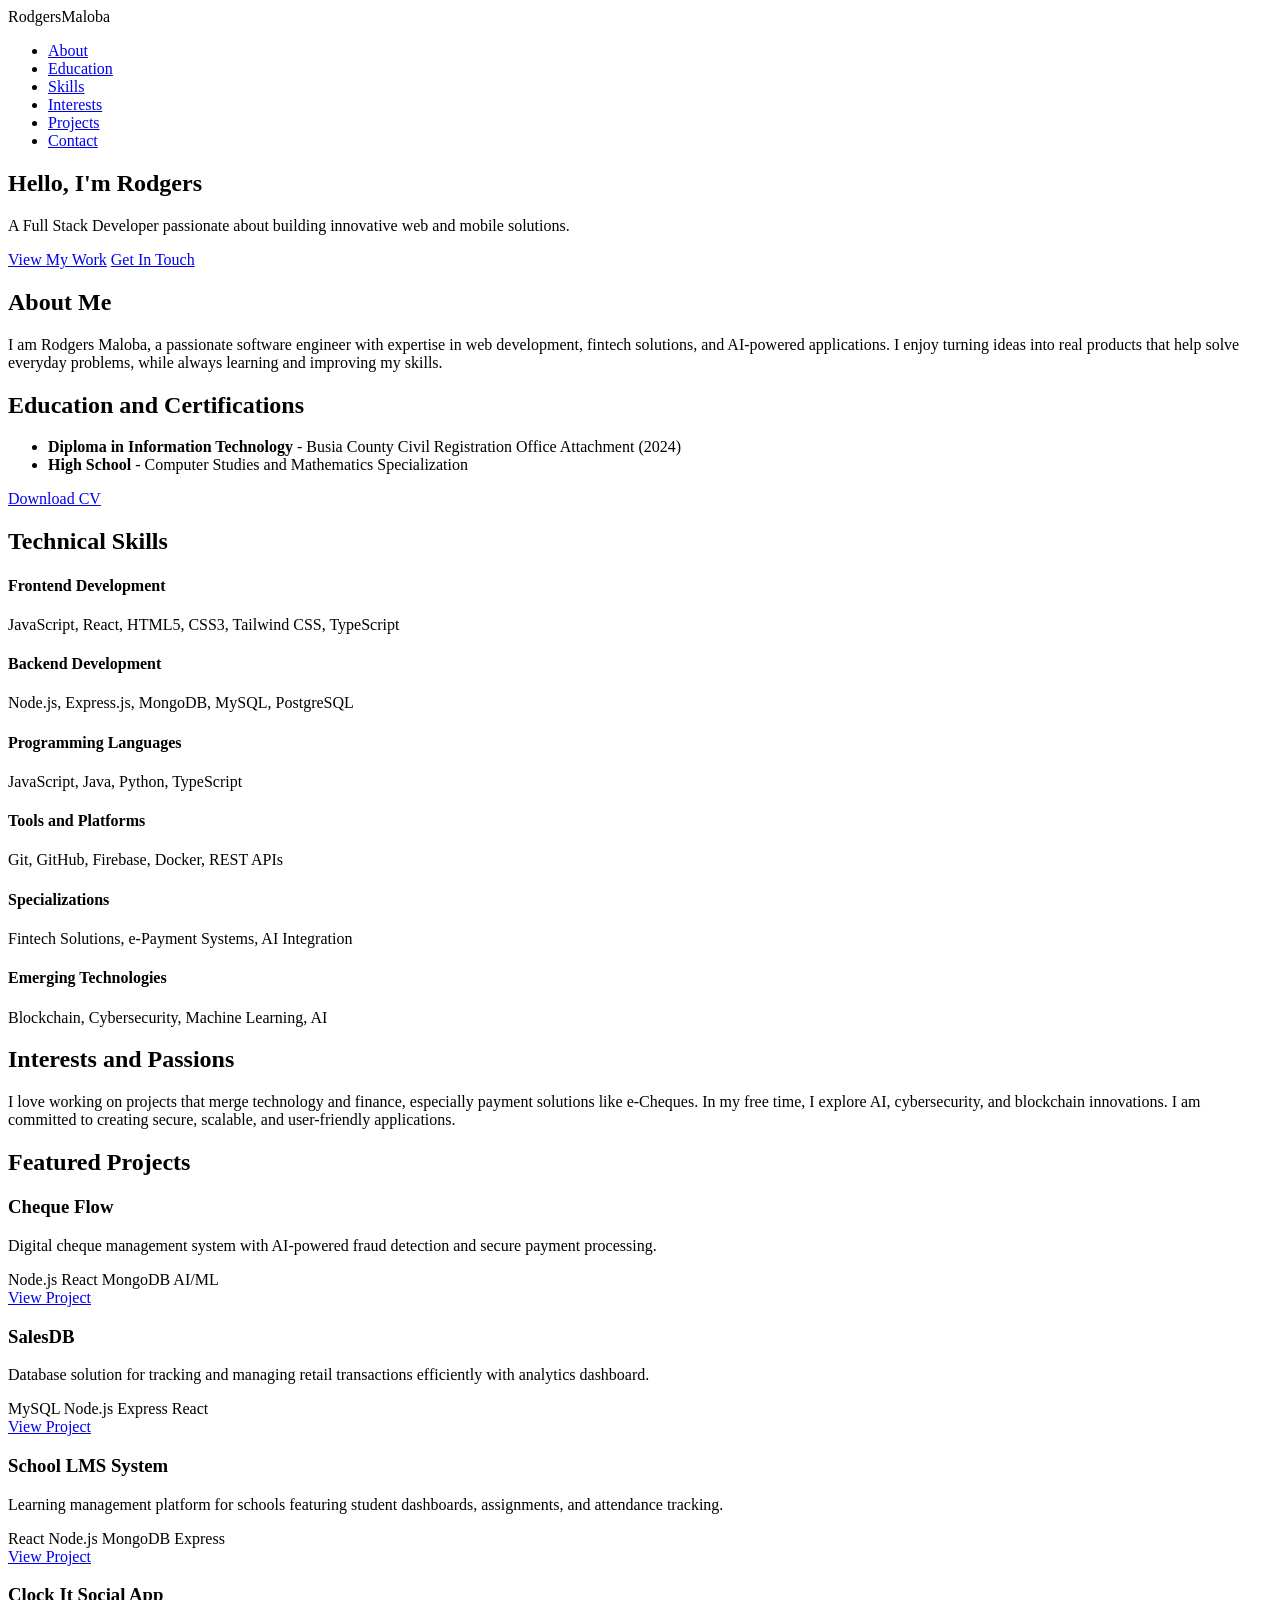
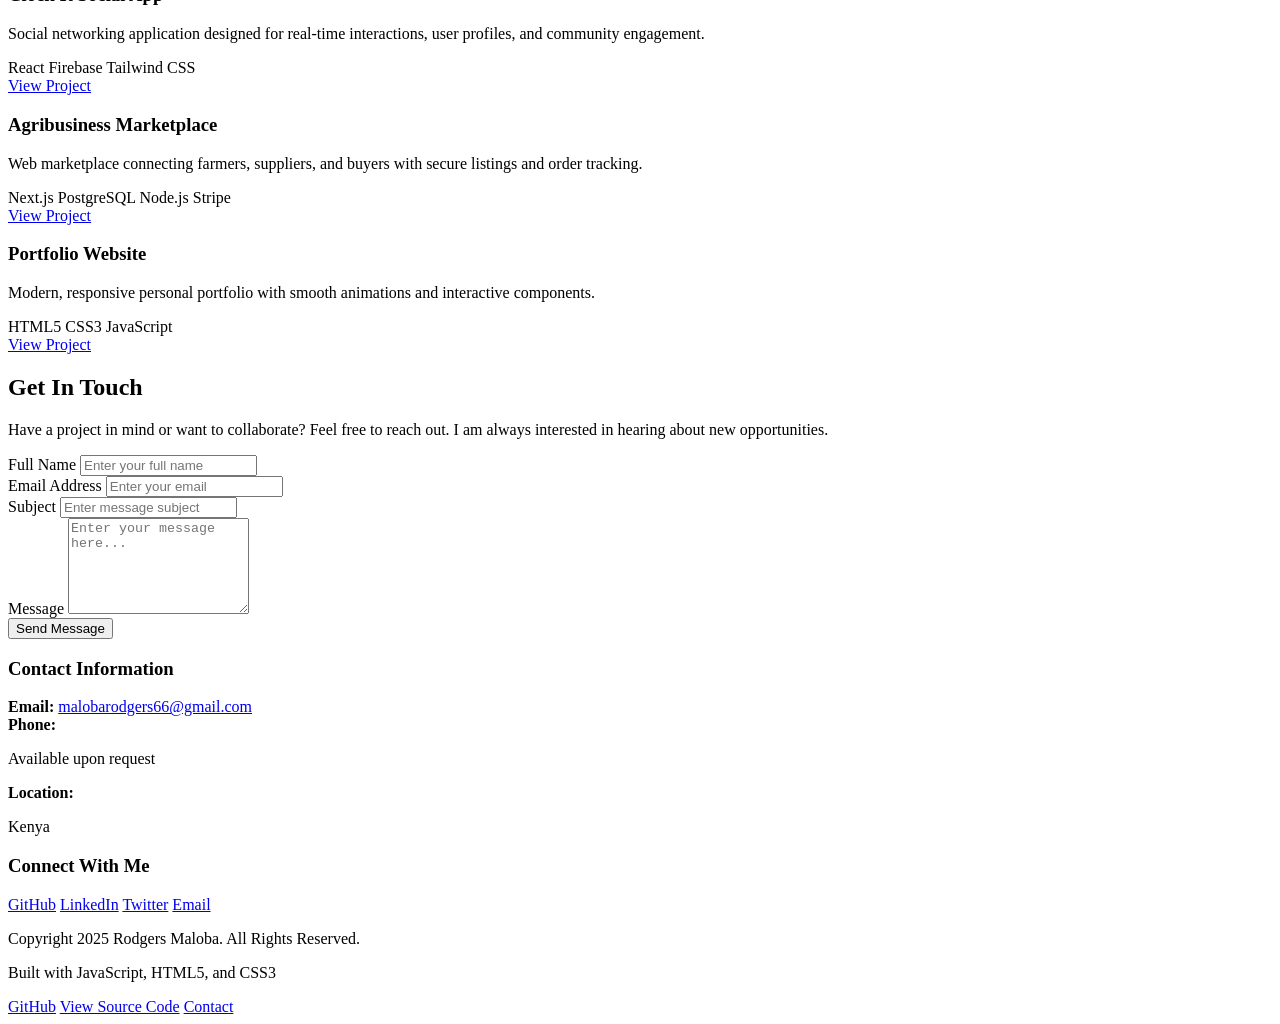
==== index.html @ 2e7528a0 "Add index.html as main entry point for GitHub Pages hosting" ====
<!DOCTYPE html>
<html lang="en">
<head>
    <meta charset="UTF-8">
    <meta name="viewport" content="width=device-width, initial-scale=1.0">
    <meta name="description" content="Portfolio of Rodgers Maloba - Web Developer & Software Engineer">
    <title>Rodgers Maloba | Portfolio</title>
    <link rel="stylesheet" href="ROGERS.css">
</head>
<body>

    <!-- HEADER -->
    <header>
        <nav class="navbar">
            <div class="logo">Rodgers<span>Maloba</span></div>
            <div class="menu-toggle">
                <span></span>
                <span></span>
                <span></span>
            </div>
            <ul class="nav-links">
                <li><a href="#about">About</a></li>
                <li><a href="#education">Education</a></li>
                <li><a href="#skills">Skills</a></li>
                <li><a href="#interests">Interests</a></li>
                <li><a href="#projects">Projects</a></li>
                <li><a href="#contact">Contact</a></li>
            </ul>
        </nav>
    </header>

    <!-- HERO SECTION -->
    <section class="hero">
        <div class="hero-text">
            <h1>Hello, I'm <span>Rodgers</span></h1>
            <p>A Full Stack Developer passionate about building innovative web and mobile solutions.</p>
            <a href="#projects" class="btn">View My Work</a>
            <a href="#contact" class="btn btn-secondary">Get In Touch</a>
        </div>
    </section>

    <!-- ABOUT -->
    <section id="about" class="about">
        <h2>About Me</h2>
        <p>
            I am Rodgers Maloba, a passionate software engineer with expertise in web development, fintech solutions, and AI-powered applications. I enjoy turning ideas into real products that help solve everyday problems, while always learning and improving my skills.
        </p>
    </section>

    <!-- EDUCATION -->
    <section id="education" class="education">
        <h2>Education and Certifications</h2>
        <ul>
            <li><strong>Diploma in Information Technology</strong> - Busia County Civil Registration Office Attachment (2024)</li>
            <li><strong>High School</strong> - Computer Studies and Mathematics Specialization</li>
        </ul>
        <a href="cv.pdf" download class="btn">Download CV</a>
    </section>

    <!-- SKILLS -->
    <section id="skills" class="skills">
        <h2>Technical Skills</h2>
        <div class="skills-grid">
            <div class="skill-card">
                <h4>Frontend Development</h4>
                <p>JavaScript, React, HTML5, CSS3, Tailwind CSS, TypeScript</p>
            </div>
            <div class="skill-card">
                <h4>Backend Development</h4>
                <p>Node.js, Express.js, MongoDB, MySQL, PostgreSQL</p>
            </div>
            <div class="skill-card">
                <h4>Programming Languages</h4>
                <p>JavaScript, Java, Python, TypeScript</p>
            </div>
            <div class="skill-card">
                <h4>Tools and Platforms</h4>
                <p>Git, GitHub, Firebase, Docker, REST APIs</p>
            </div>
            <div class="skill-card">
                <h4>Specializations</h4>
                <p>Fintech Solutions, e-Payment Systems, AI Integration</p>
            </div>
            <div class="skill-card">
                <h4>Emerging Technologies</h4>
                <p>Blockchain, Cybersecurity, Machine Learning, AI</p>
            </div>
        </div>
    </section>

    <!-- INTERESTS -->
    <section id="interests" class="interests">
        <h2>Interests and Passions</h2>
        <p>
            I love working on projects that merge technology and finance, especially payment solutions like e-Cheques. In my free time, I explore AI, cybersecurity, and blockchain innovations. I am committed to creating secure, scalable, and user-friendly applications.
        </p>
    </section>

    <!-- PROJECTS -->
    <section id="projects" class="projects">
        <h2>Featured Projects</h2>
        <div class="project-grid">
            <div class="project-card">
                <h3>Cheque Flow</h3>
                <p>Digital cheque management system with AI-powered fraud detection and secure payment processing.</p>
                <div class="tech-stack">
                    <span class="tech-tag">Node.js</span>
                    <span class="tech-tag">React</span>
                    <span class="tech-tag">MongoDB</span>
                    <span class="tech-tag">AI/ML</span>
                </div>
                <a href="https://github.com/roger14-png/SOFI" target="_blank">View Project</a>
            </div>

            <div class="project-card">
                <h3>SalesDB</h3>
                <p>Database solution for tracking and managing retail transactions efficiently with analytics dashboard.</p>
                <div class="tech-stack">
                    <span class="tech-tag">MySQL</span>
                    <span class="tech-tag">Node.js</span>
                    <span class="tech-tag">Express</span>
                    <span class="tech-tag">React</span>
                </div>
                <a href="https://github.com/roger14-png" target="_blank">View Project</a>
            </div>

            <div class="project-card">
                <h3>School LMS System</h3>
                <p>Learning management platform for schools featuring student dashboards, assignments, and attendance tracking.</p>
                <div class="tech-stack">
                    <span class="tech-tag">React</span>
                    <span class="tech-tag">Node.js</span>
                    <span class="tech-tag">MongoDB</span>
                    <span class="tech-tag">Express</span>
                </div>
                <a href="https://github.com/roger14-png" target="_blank">View Project</a>
            </div>

            <div class="project-card">
                <h3>Clock It Social App</h3>
                <p>Social networking application designed for real-time interactions, user profiles, and community engagement.</p>
                <div class="tech-stack">
                    <span class="tech-tag">React</span>
                    <span class="tech-tag">Firebase</span>
                    <span class="tech-tag">Tailwind CSS</span>
                </div>
                <a href="https://github.com/roger14-png" target="_blank">View Project</a>
            </div>

            <div class="project-card">
                <h3>Agribusiness Marketplace</h3>
                <p>Web marketplace connecting farmers, suppliers, and buyers with secure listings and order tracking.</p>
                <div class="tech-stack">
                    <span class="tech-tag">Next.js</span>
                    <span class="tech-tag">PostgreSQL</span>
                    <span class="tech-tag">Node.js</span>
                    <span class="tech-tag">Stripe</span>
                </div>
                <a href="https://github.com/roger14-png" target="_blank">View Project</a>
            </div>

            <div class="project-card">
                <h3>Portfolio Website</h3>
                <p>Modern, responsive personal portfolio with smooth animations and interactive components.</p>
                <div class="tech-stack">
                    <span class="tech-tag">HTML5</span>
                    <span class="tech-tag">CSS3</span>
                    <span class="tech-tag">JavaScript</span>
                </div>
                <a href="https://github.com/roger14-png/PORTFOLIO" target="_blank">View Project</a>
            </div>
        </div>
    </section>

    <!-- CONTACT -->
    <section id="contact" class="contact">
        <h2>Get In Touch</h2>
        <p>Have a project in mind or want to collaborate? Feel free to reach out. I am always interested in hearing about new opportunities.</p>
        
        <div class="contact-container">
            <form id="contactForm" class="contact-form">
                <div class="form-group">
                    <label for="name">Full Name</label>
                    <input type="text" id="name" name="name" placeholder="Enter your full name" required>
                </div>
                <div class="form-group">
                    <label for="email">Email Address</label>
                    <input type="email" id="email" name="email" placeholder="Enter your email" required>
                </div>
                <div class="form-group">
                    <label for="subject">Subject</label>
                    <input type="text" id="subject" name="subject" placeholder="Enter message subject" required>
                </div>
                <div class="form-group full-width">
                    <label for="message">Message</label>
                    <textarea id="message" name="message" placeholder="Enter your message here..." rows="6" required></textarea>
                </div>
                <button type="submit" class="btn submit-btn">Send Message</button>
                <p class="form-status" id="formStatus"></p>
            </form>

            <div class="contact-info">
                <h3>Contact Information</h3>
                <div class="info-item">
                    <strong>Email:</strong>
                    <a href="mailto:malobarodgers66@gmail.com">malobarodgers66@gmail.com</a>
                </div>
                <div class="info-item">
                    <strong>Phone:</strong>
                    <p>Available upon request</p>
                </div>
                <div class="info-item">
                    <strong>Location:</strong>
                    <p>Kenya</p>
                </div>
                <h3 class="social-title">Connect With Me</h3>
                <div class="social-links-contact">
                    <a href="https://github.com/roger14-png" target="_blank" class="social-link github-link">GitHub</a>
                    <a href="https://linkedin.com/in/rodgers-maloba" target="_blank" class="social-link linkedin-link">LinkedIn</a>
                    <a href="https://twitter.com/yourhandle" target="_blank" class="social-link twitter-link">Twitter</a>
                    <a href="mailto:malobarodgers66@gmail.com" class="social-link email-link">Email</a>
                </div>
            </div>
        </div>
    </section>

    <!-- FOOTER -->
    <footer>
        <div class="footer-content">
            <p>Copyright 2025 Rodgers Maloba. All Rights Reserved.</p>
            <p>Built with JavaScript, HTML5, and CSS3</p>
            <div class="footer-links">
                <a href="https://github.com/roger14-png" target="_blank">GitHub</a>
                <a href="https://github.com/roger14-png/PORTFOLIO" target="_blank">View Source Code</a>
                <a href="#contact">Contact</a>
            </div>
        </div>
    </footer>

    <script>
        // Mobile Menu Toggle
        const menuToggle = document.querySelector('.menu-toggle');
        const navLinks = document.querySelector('.nav-links');

        menuToggle.addEventListener('click', () => {
            navLinks.classList.toggle('active');
        });

        // Smooth Scrolling for Navigation Links
        document.querySelectorAll('a[href^="#"]').forEach(anchor => {
            anchor.addEventListener('click', function (e) {
                e.preventDefault();
                const target = document.querySelector(this.getAttribute('href'));
                if (target) {
                    target.scrollIntoView({ behavior: 'smooth' });
                    navLinks.classList.remove('active');
                }
            });
        });

        // Scroll Animation with Intersection Observer
        const observerOptions = {
            threshold: 0.1,
            rootMargin: '0px 0px -100px 0px'
        };

        const observer = new IntersectionObserver(entries => {
            entries.forEach(entry => {
                if (entry.isIntersecting) {
                    entry.target.style.animation = 'slideInUp 0.6s ease-out forwards';
                    observer.unobserve(entry.target);
                }
            });
        }, observerOptions);

        document.querySelectorAll('.project-card, .skill-card, .about, .education, .interests').forEach(el => {
            observer.observe(el);
        });

        // Enhanced Form Handling
        const contactForm = document.getElementById('contactForm');
        const formStatus = document.getElementById('formStatus');

        contactForm.addEventListener('submit', async function(e) {
            e.preventDefault();

            const name = document.getElementById('name').value.trim();
            const email = document.getElementById('email').value.trim();
            const subject = document.getElementById('subject').value.trim();
            const message = document.getElementById('message').value.trim();

            // Validation
            if (!name || !email || !subject || !message) {
                formStatus.textContent = 'Please fill in all fields';
                formStatus.style.color = '#ff6b6b';
                return;
            }

            // Email validation
            const emailRegex = /^[^\s@]+@[^\s@]+\.[^\s@]+$/;
            if (!emailRegex.test(email)) {
                formStatus.textContent = 'Please enter a valid email address';
                formStatus.style.color = '#ff6b6b';
                return;
            }

            // Show success message
            formStatus.textContent = 'Message sent successfully! Thank you for reaching out.';
            formStatus.style.color = '#00bcd4';
            contactForm.reset();

            // Clear message after 5 seconds
            setTimeout(() => {
                formStatus.textContent = '';
            }, 5000);

            // Here you can add code to send the form to your backend or email service
            console.log('Form Data:', { name, email, subject, message });
        });

        // Active Link Highlighting
        const navItems = document.querySelectorAll('.nav-links a');
        window.addEventListener('scroll', () => {
            let current = '';
            document.querySelectorAll('section').forEach(section => {
                const sectionTop = section.offsetTop;
                if (pageYOffset >= sectionTop - 200) {
                    current = section.getAttribute('id');
                }
            });

            navItems.forEach(item => {
                item.classList.remove('active');
                if (item.getAttribute('href').substring(1) === current) {
                    item.classList.add('active');
                }
            });
        });

        // Copy to Clipboard functionality
        document.querySelectorAll('.social-link, .footer-links a').forEach(link => {
            link.addEventListener('click', function(e) {
                if (this.textContent === 'Email') {
                    console.log('Email link clicked');
                }
            });
        });
    </script>

</body>
</html>
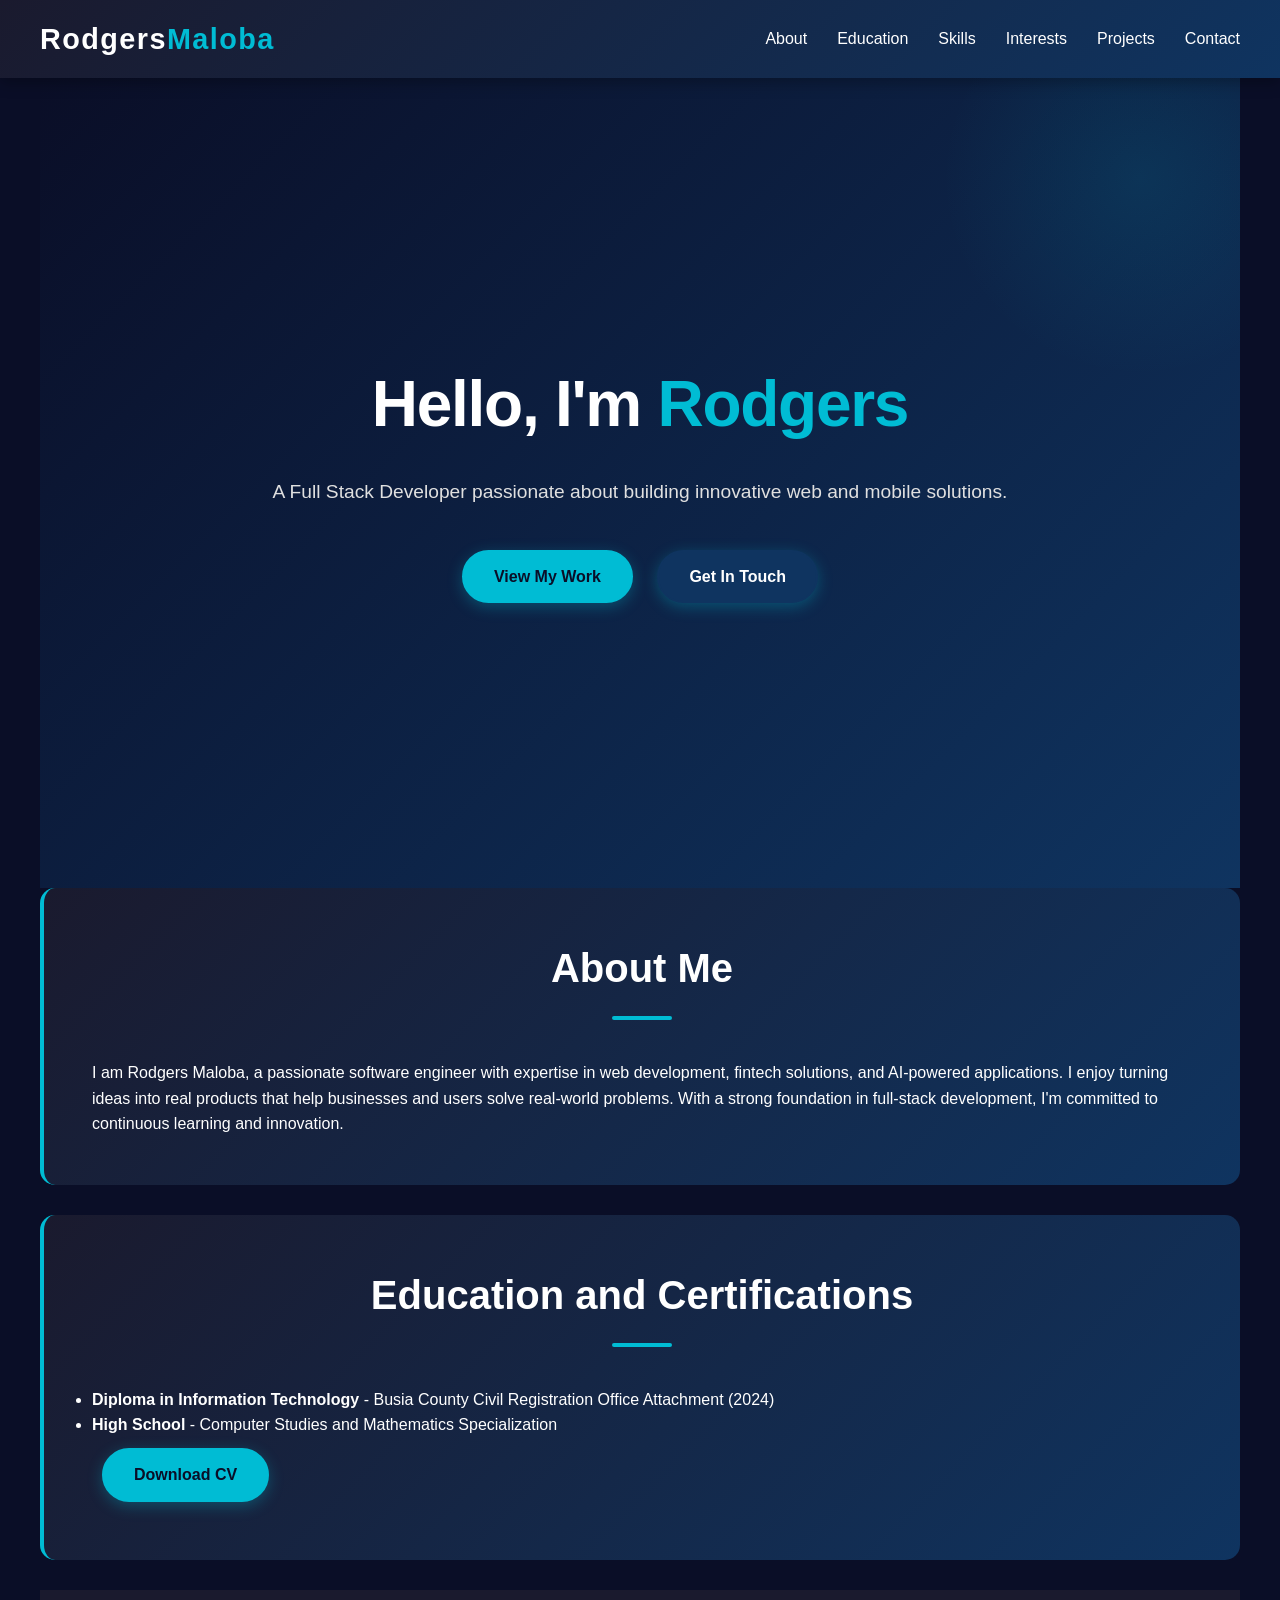
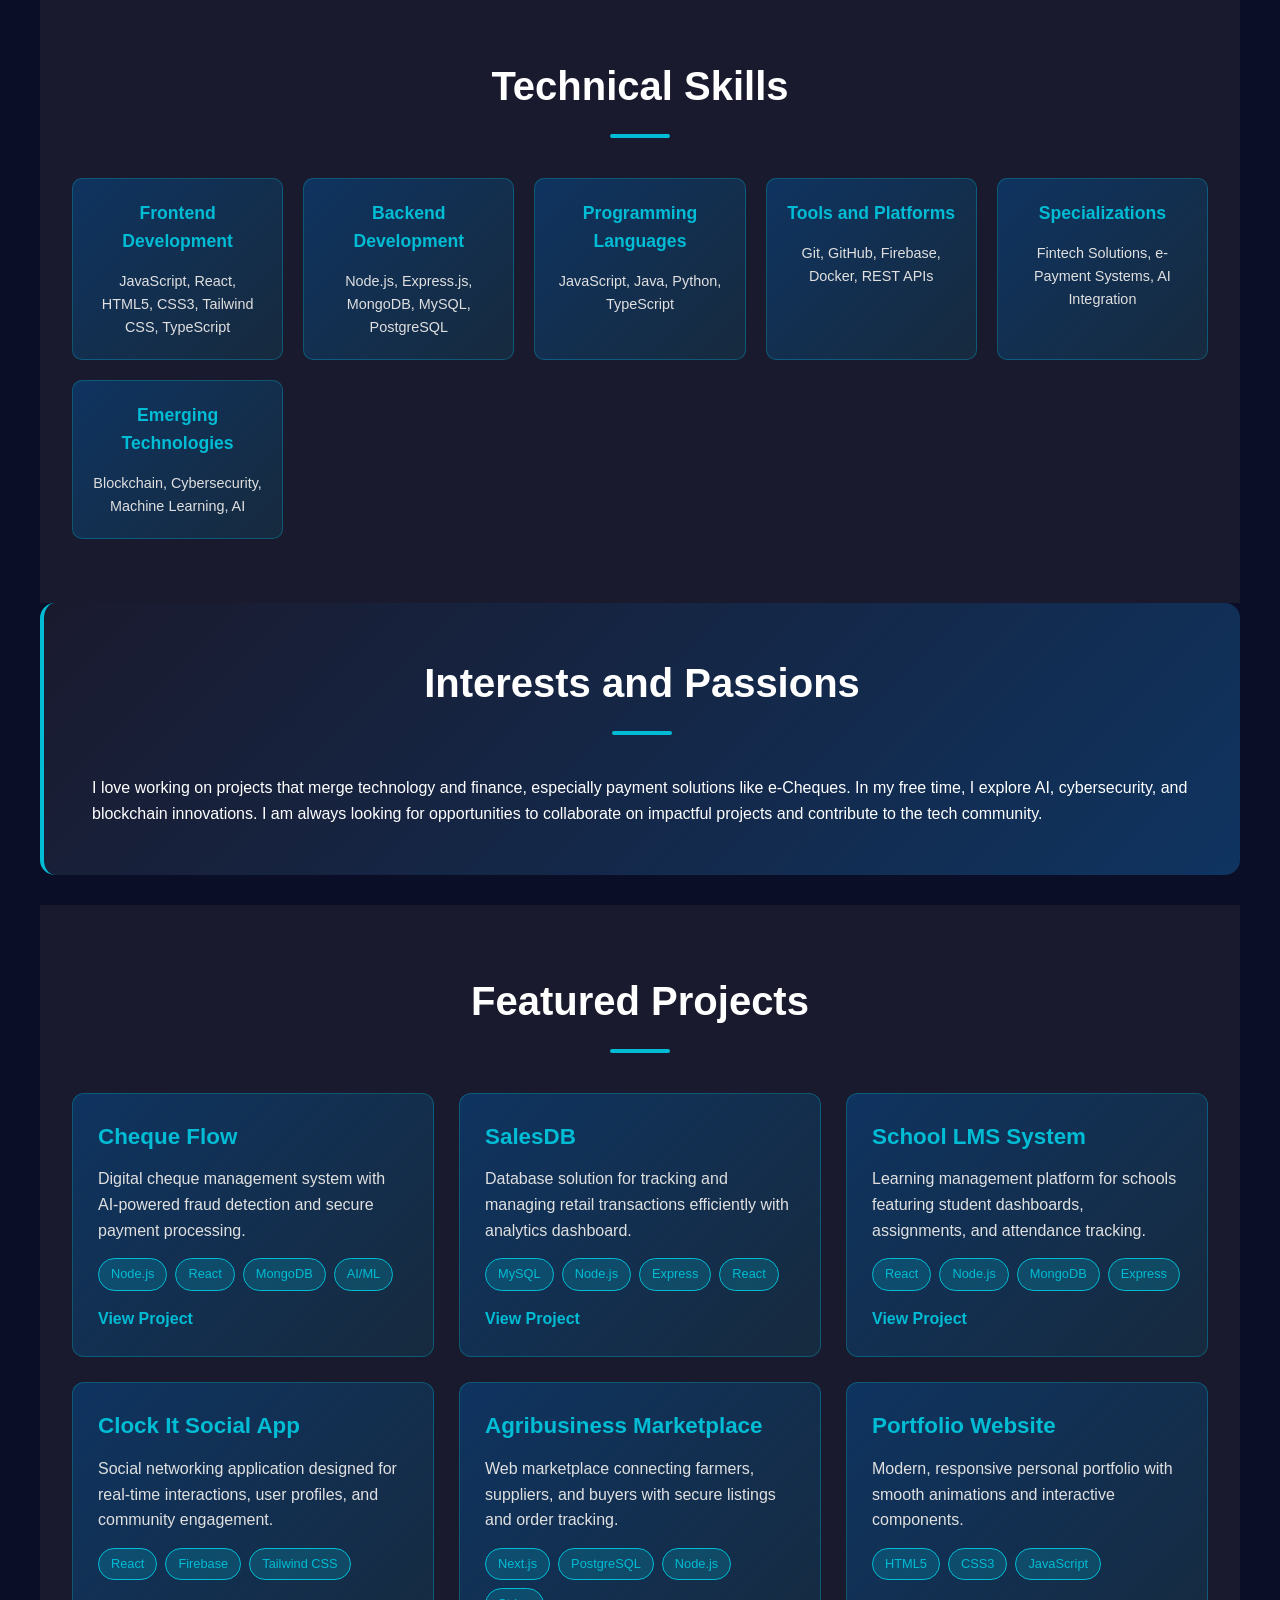
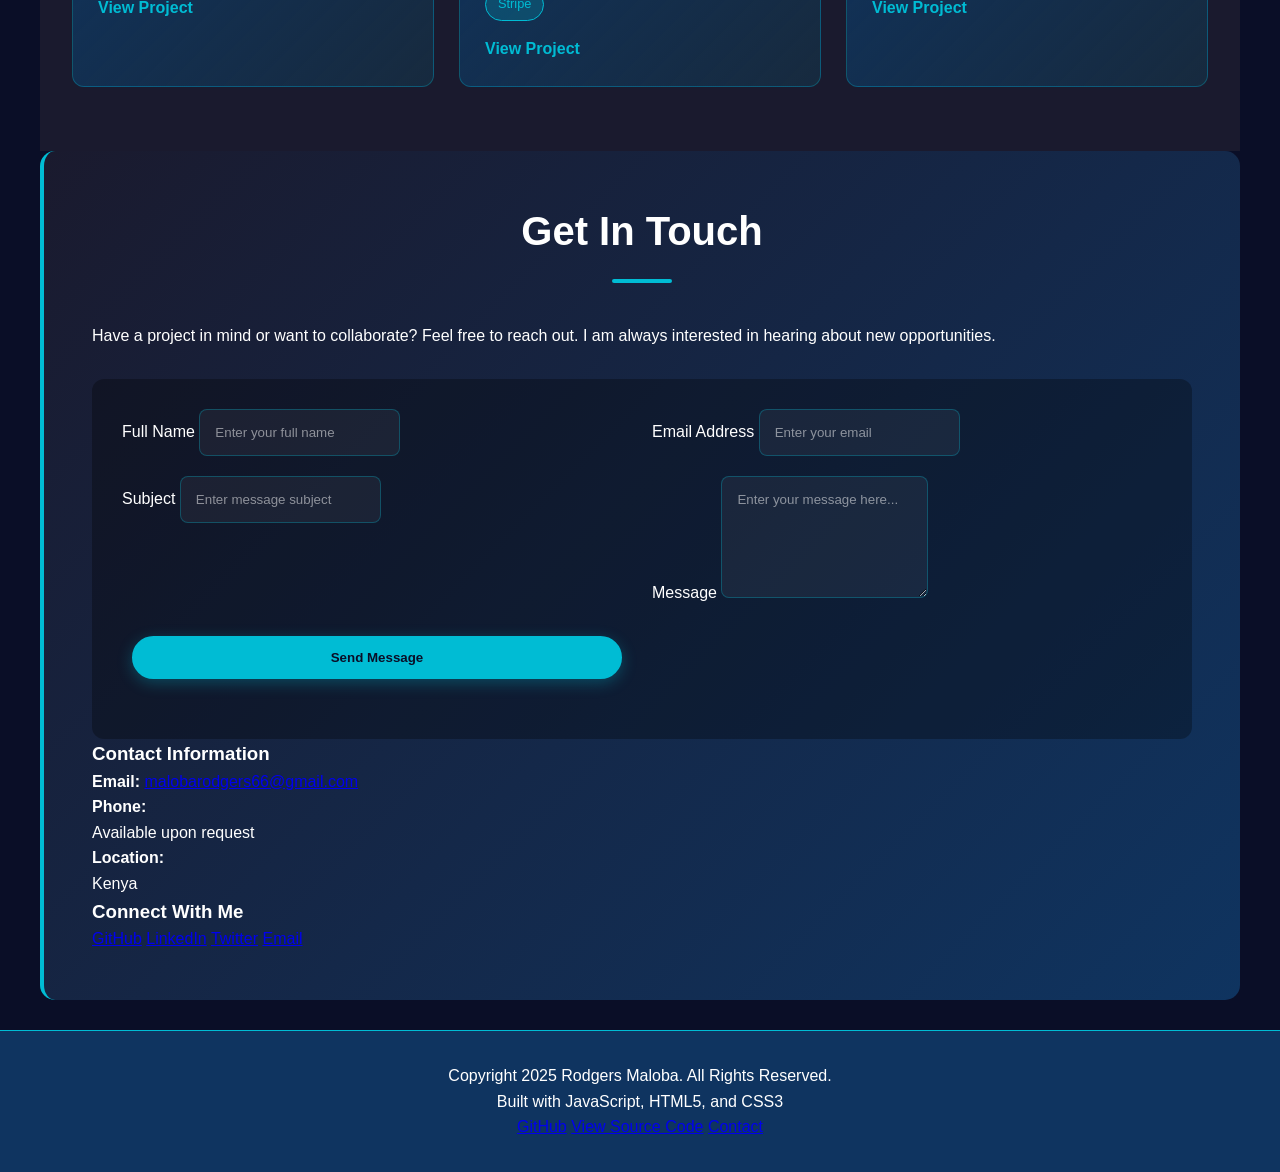
==== commit bbe37ac7: "Fix CSS file reference from lowercase to uppercase ROGERS.CSS" ====
--- a/index.html
+++ b/index.html
@@ -5,7 +5,7 @@
     <meta name="viewport" content="width=device-width, initial-scale=1.0">
     <meta name="description" content="Portfolio of Rodgers Maloba - Web Developer & Software Engineer">
     <title>Rodgers Maloba | Portfolio</title>
-    <link rel="stylesheet" href="ROGERS.css">
+    <link rel="stylesheet" href="ROGERS.CSS">
 </head>
 <body>
 
@@ -43,7 +43,7 @@
     <section id="about" class="about">
         <h2>About Me</h2>
         <p>
-            I am Rodgers Maloba, a passionate software engineer with expertise in web development, fintech solutions, and AI-powered applications. I enjoy turning ideas into real products that help solve everyday problems, while always learning and improving my skills.
+            I am Rodgers Maloba, a passionate software engineer with expertise in web development, fintech solutions, and AI-powered applications. I enjoy turning ideas into real products that help businesses and users solve real-world problems. With a strong foundation in full-stack development, I'm committed to continuous learning and innovation.
         </p>
     </section>
 
@@ -92,7 +92,7 @@
     <section id="interests" class="interests">
         <h2>Interests and Passions</h2>
         <p>
-            I love working on projects that merge technology and finance, especially payment solutions like e-Cheques. In my free time, I explore AI, cybersecurity, and blockchain innovations. I am committed to creating secure, scalable, and user-friendly applications.
+            I love working on projects that merge technology and finance, especially payment solutions like e-Cheques. In my free time, I explore AI, cybersecurity, and blockchain innovations. I am always looking for opportunities to collaborate on impactful projects and contribute to the tech community.
         </p>
     </section>
 
--- a/ROGERS.CSS
+++ b/ROGERS.CSS
@@ -0,0 +1,532 @@
+/* Enhanced Modern Portfolio Styles */
+
+* {
+    margin: 0;
+    padding: 0;
+    box-sizing: border-box;
+}
+
+:root {
+    --primary-color: #00bcd4;
+    --secondary-color: #1a1a2e;
+    --accent-color: #0f3460;
+    --text-light: #e0e0e0;
+    --text-dark: #333;
+    --bg-dark: #0a0e27;
+}
+
+body {
+    font-family: 'Segoe UI', Tahoma, Geneva, Verdana, sans-serif;
+    line-height: 1.6;
+    color: var(--text-dark);
+    background: var(--bg-dark);
+    overflow-x: hidden;
+}
+
+/* Modern Navbar */
+header {
+    background: linear-gradient(135deg, var(--secondary-color) 0%, var(--accent-color) 100%);
+    backdrop-filter: blur(10px);
+    padding: 1rem 2rem;
+    position: sticky;
+    top: 0;
+    z-index: 100;
+    box-shadow: 0 4px 15px rgba(0, 0, 0, 0.3);
+}
+
+.navbar {
+    display: flex;
+    justify-content: space-between;
+    align-items: center;
+    max-width: 1200px;
+    margin: 0 auto;
+}
+
+.logo {
+    color: white;
+    font-size: 1.8rem;
+    font-weight: bold;
+    letter-spacing: 0.05em;
+}
+
+.logo span {
+    color: var(--primary-color);
+    animation: glow 2s ease-in-out infinite;
+}
+
+@keyframes glow {
+    0%, 100% { text-shadow: 0 0 5px var(--primary-color); }
+    50% { text-shadow: 0 0 20px var(--primary-color); }
+}
+
+.nav-links {
+    list-style: none;
+    display: flex;
+    gap: 30px;
+}
+
+.nav-links a {
+    color: white;
+    text-decoration: none;
+    transition: all 0.3s ease;
+    position: relative;
+    font-weight: 500;
+}
+
+.nav-links a:hover {
+    color: var(--primary-color);
+}
+
+.nav-links a::after {
+    content: '';
+    position: absolute;
+    bottom: -5px;
+    left: 0;
+    width: 0;
+    height: 2px;
+    background: var(--primary-color);
+    transition: width 0.3s ease;
+}
+
+.nav-links a:hover::after {
+    width: 100%;
+}
+
+/* Mobile Menu Toggle */
+.menu-toggle {
+    display: none;
+    flex-direction: column;
+    cursor: pointer;
+    gap: 5px;
+}
+
+.menu-toggle span {
+    width: 25px;
+    height: 3px;
+    background: white;
+    border-radius: 2px;
+    transition: all 0.3s ease;
+}
+
+/* Hero Section */
+.hero {
+    background: linear-gradient(135deg, var(--bg-dark) 0%, var(--accent-color) 100%);
+    color: white;
+    min-height: 90vh;
+    display: flex;
+    align-items: center;
+    justify-content: center;
+    text-align: center;
+    position: relative;
+    overflow: hidden;
+}
+
+.hero::before {
+    content: '';
+    position: absolute;
+    width: 400px;
+    height: 400px;
+    background: radial-gradient(circle, var(--primary-color) 0%, transparent 70%);
+    border-radius: 50%;
+    top: -100px;
+    right: -100px;
+    opacity: 0.1;
+    animation: float 6s ease-in-out infinite;
+}
+
+@keyframes float {
+    0%, 100% { transform: translateY(0px); }
+    50% { transform: translateY(20px); }
+}
+
+.hero-text {
+    position: relative;
+    z-index: 1;
+    max-width: 800px;
+    animation: slideInUp 1s ease-out;
+}
+
+@keyframes slideInUp {
+    from {
+        opacity: 0;
+        transform: translateY(30px);
+    }
+    to {
+        opacity: 1;
+        transform: translateY(0);
+    }
+}
+
+.hero-text h1 {
+    font-size: clamp(2.5rem, 8vw, 4rem);
+    margin-bottom: 20px;
+    font-weight: 700;
+    letter-spacing: -0.02em;
+}
+
+.hero-text span {
+    color: var(--primary-color);
+    display: inline-block;
+}
+
+.hero-text p {
+    font-size: 1.2rem;
+    margin-bottom: 30px;
+    color: var(--text-light);
+    line-height: 1.8;
+}
+
+/* Buttons */
+.btn {
+    display: inline-block;
+    margin: 10px;
+    padding: 12px 30px;
+    background: var(--primary-color);
+    color: var(--bg-dark);
+    text-decoration: none;
+    border-radius: 50px;
+    transition: all 0.3s ease;
+    font-weight: 600;
+    border: 2px solid var(--primary-color);
+    cursor: pointer;
+    box-shadow: 0 4px 15px rgba(0, 188, 212, 0.3);
+}
+
+.btn:hover {
+    background: transparent;
+    color: var(--primary-color);
+    transform: translateY(-3px);
+    box-shadow: 0 6px 20px rgba(0, 188, 212, 0.5);
+}
+
+.btn-secondary {
+    background: var(--accent-color);
+    border-color: var(--accent-color);
+    color: white;
+}
+
+.btn-secondary:hover {
+    background: var(--primary-color);
+    border-color: var(--primary-color);
+    color: var(--bg-dark);
+}
+
+/* Sections */
+section {
+    padding: 4rem 2rem;
+    max-width: 1200px;
+    margin: 0 auto;
+}
+
+section h2 {
+    font-size: 2.5rem;
+    margin-bottom: 40px;
+    color: white;
+    text-align: center;
+    position: relative;
+    padding-bottom: 20px;
+}
+
+section h2::after {
+    content: '';
+    position: absolute;
+    bottom: 0;
+    left: 50%;
+    transform: translateX(-50%);
+    width: 60px;
+    height: 4px;
+    background: var(--primary-color);
+    border-radius: 2px;
+}
+
+.about, .education, .interests, .contact {
+    background: linear-gradient(135deg, var(--secondary-color) 0%, var(--accent-color) 100%);
+    border-radius: 15px;
+    padding: 3rem;
+    margin-bottom: 30px;
+    color: white;
+    border-left: 4px solid var(--primary-color);
+    transition: all 0.3s ease;
+}
+
+.about:hover, .education:hover, .interests:hover, .contact:hover {
+    transform: translateX(5px);
+    box-shadow: 0 10px 30px rgba(0, 188, 212, 0.2);
+}
+
+/* Skills Grid */
+.skills {
+    background: var(--secondary-color);
+    color: white;
+}
+
+.skills-grid {
+    display: grid;
+    grid-template-columns: repeat(auto-fit, minmax(200px, 1fr));
+    gap: 20px;
+    margin-top: 30px;
+}
+
+.skill-card {
+    background: linear-gradient(135deg, var(--accent-color) 0%, rgba(0, 188, 212, 0.1) 100%);
+    padding: 20px;
+    border-radius: 10px;
+    border: 1px solid rgba(0, 188, 212, 0.3);
+    transition: all 0.3s ease;
+    text-align: center;
+}
+
+.skill-card:hover {
+    border-color: var(--primary-color);
+    background: linear-gradient(135deg, var(--accent-color) 0%, rgba(0, 188, 212, 0.2) 100%);
+    transform: translateY(-5px);
+    box-shadow: 0 8px 20px rgba(0, 188, 212, 0.3);
+}
+
+.skill-card h4 {
+    color: var(--primary-color);
+    margin-bottom: 15px;
+    font-size: 1.1rem;
+}
+
+.skill-card p {
+    font-size: 0.9rem;
+    color: var(--text-light);
+    line-height: 1.6;
+}
+
+/* Projects */
+.projects {
+    background: var(--secondary-color);
+}
+
+.project-grid {
+    display: grid;
+    grid-template-columns: repeat(auto-fit, minmax(300px, 1fr));
+    gap: 25px;
+    margin-top: 30px;
+}
+
+.project-card {
+    background: linear-gradient(135deg, var(--accent-color) 0%, rgba(0, 188, 212, 0.1) 100%);
+    padding: 25px;
+    border-radius: 12px;
+    border: 1px solid rgba(0, 188, 212, 0.3);
+    transition: all 0.3s ease;
+    color: white;
+    position: relative;
+    overflow: hidden;
+}
+
+.project-card::before {
+    content: '';
+    position: absolute;
+    top: 0;
+    left: -100%;
+    width: 100%;
+    height: 100%;
+    background: rgba(0, 188, 212, 0.1);
+    transition: left 0.3s ease;
+}
+
+.project-card:hover::before {
+    left: 100%;
+}
+
+.project-card:hover {
+    border-color: var(--primary-color);
+    transform: translateY(-8px);
+    box-shadow: 0 15px 30px rgba(0, 188, 212, 0.3);
+}
+
+.project-card h3 {
+    color: var(--primary-color);
+    margin-bottom: 12px;
+    font-size: 1.4rem;
+    position: relative;
+    z-index: 1;
+}
+
+.project-card p {
+    color: var(--text-light);
+    margin-bottom: 15px;
+    line-height: 1.6;
+    position: relative;
+    z-index: 1;
+}
+
+.tech-stack {
+    display: flex;
+    flex-wrap: wrap;
+    gap: 8px;
+    margin-bottom: 15px;
+    position: relative;
+    z-index: 1;
+}
+
+.tech-tag {
+    background: rgba(0, 188, 212, 0.2);
+    border: 1px solid var(--primary-color);
+    color: var(--primary-color);
+    padding: 5px 12px;
+    border-radius: 20px;
+    font-size: 0.8rem;
+    transition: all 0.3s ease;
+}
+
+.tech-tag:hover {
+    background: var(--primary-color);
+    color: var(--bg-dark);
+}
+
+.project-card a {
+    display: inline-block;
+    color: var(--primary-color);
+    text-decoration: none;
+    font-weight: 600;
+    transition: all 0.3s ease;
+    position: relative;
+    z-index: 1;
+}
+
+.project-card a:hover {
+    color: white;
+    transform: translateX(5px);
+}
+
+/* Contact Form */
+form {
+    display: grid;
+    grid-template-columns: 1fr 1fr;
+    gap: 20px;
+    margin-top: 30px;
+    background: rgba(0, 0, 0, 0.3);
+    padding: 30px;
+    border-radius: 12px;
+}
+
+form > :last-child {
+    grid-column: 1 / -1;
+}
+
+input, textarea {
+    padding: 15px;
+    border: 1px solid rgba(0, 188, 212, 0.3);
+    border-radius: 8px;
+    background: rgba(255, 255, 255, 0.05);
+    color: white;
+    font-family: inherit;
+    transition: all 0.3s ease;
+}
+
+input::placeholder, textarea::placeholder {
+    color: rgba(255, 255, 255, 0.5);
+}
+
+input:focus, textarea:focus {
+    outline: none;
+    border-color: var(--primary-color);
+    background: rgba(0, 188, 212, 0.05);
+    box-shadow: 0 0 10px rgba(0, 188, 212, 0.2);
+}
+
+textarea {
+    resize: vertical;
+    min-height: 120px;
+}
+
+button {
+    padding: 12px 30px;
+    border: none;
+    background: var(--primary-color);
+    color: var(--bg-dark);
+    border-radius: 50px;
+    cursor: pointer;
+    font-weight: 600;
+    transition: all 0.3s ease;
+    box-shadow: 0 4px 15px rgba(0, 188, 212, 0.3);
+}
+
+button:hover {
+    background: white;
+    transform: translateY(-3px);
+    box-shadow: 0 6px 20px rgba(0, 188, 212, 0.5);
+}
+
+/* Footer */
+footer {
+    background: var(--accent-color);
+    color: white;
+    text-align: center;
+    padding: 2rem;
+    border-top: 1px solid var(--primary-color);
+}
+
+.social-links {
+    display: flex;
+    justify-content: center;
+    gap: 20px;
+    margin-top: 15px;
+}
+
+.social-links a {
+    color: var(--primary-color);
+    font-size: 1.5rem;
+    transition: all 0.3s ease;
+}
+
+.social-links a:hover {
+    color: white;
+    transform: translateY(-3px);
+}
+
+/* Responsive */
+@media (max-width: 768px) {
+    .nav-links {
+        display: none;
+        flex-direction: column;
+        position: absolute;
+        top: 70px;
+        right: 0;
+        background: var(--secondary-color);
+        width: 100%;
+        padding: 20px;
+        gap: 15px;
+    }
+
+    .nav-links.active {
+        display: flex;
+    }
+
+    .menu-toggle {
+        display: flex;
+    }
+
+    section {
+        padding: 2rem 1rem;
+    }
+
+    section h2 {
+        font-size: 2rem;
+    }
+
+    .hero-text h1 {
+        font-size: 2rem;
+    }
+
+    .project-grid {
+        grid-template-columns: 1fr;
+    }
+
+    form {
+        grid-template-columns: 1fr;
+    }
+
+    .about, .education, .interests, .contact {
+        padding: 1.5rem;
+    }
+
+    .skills-grid {
+        grid-template-columns: 1fr;
+    }
+}
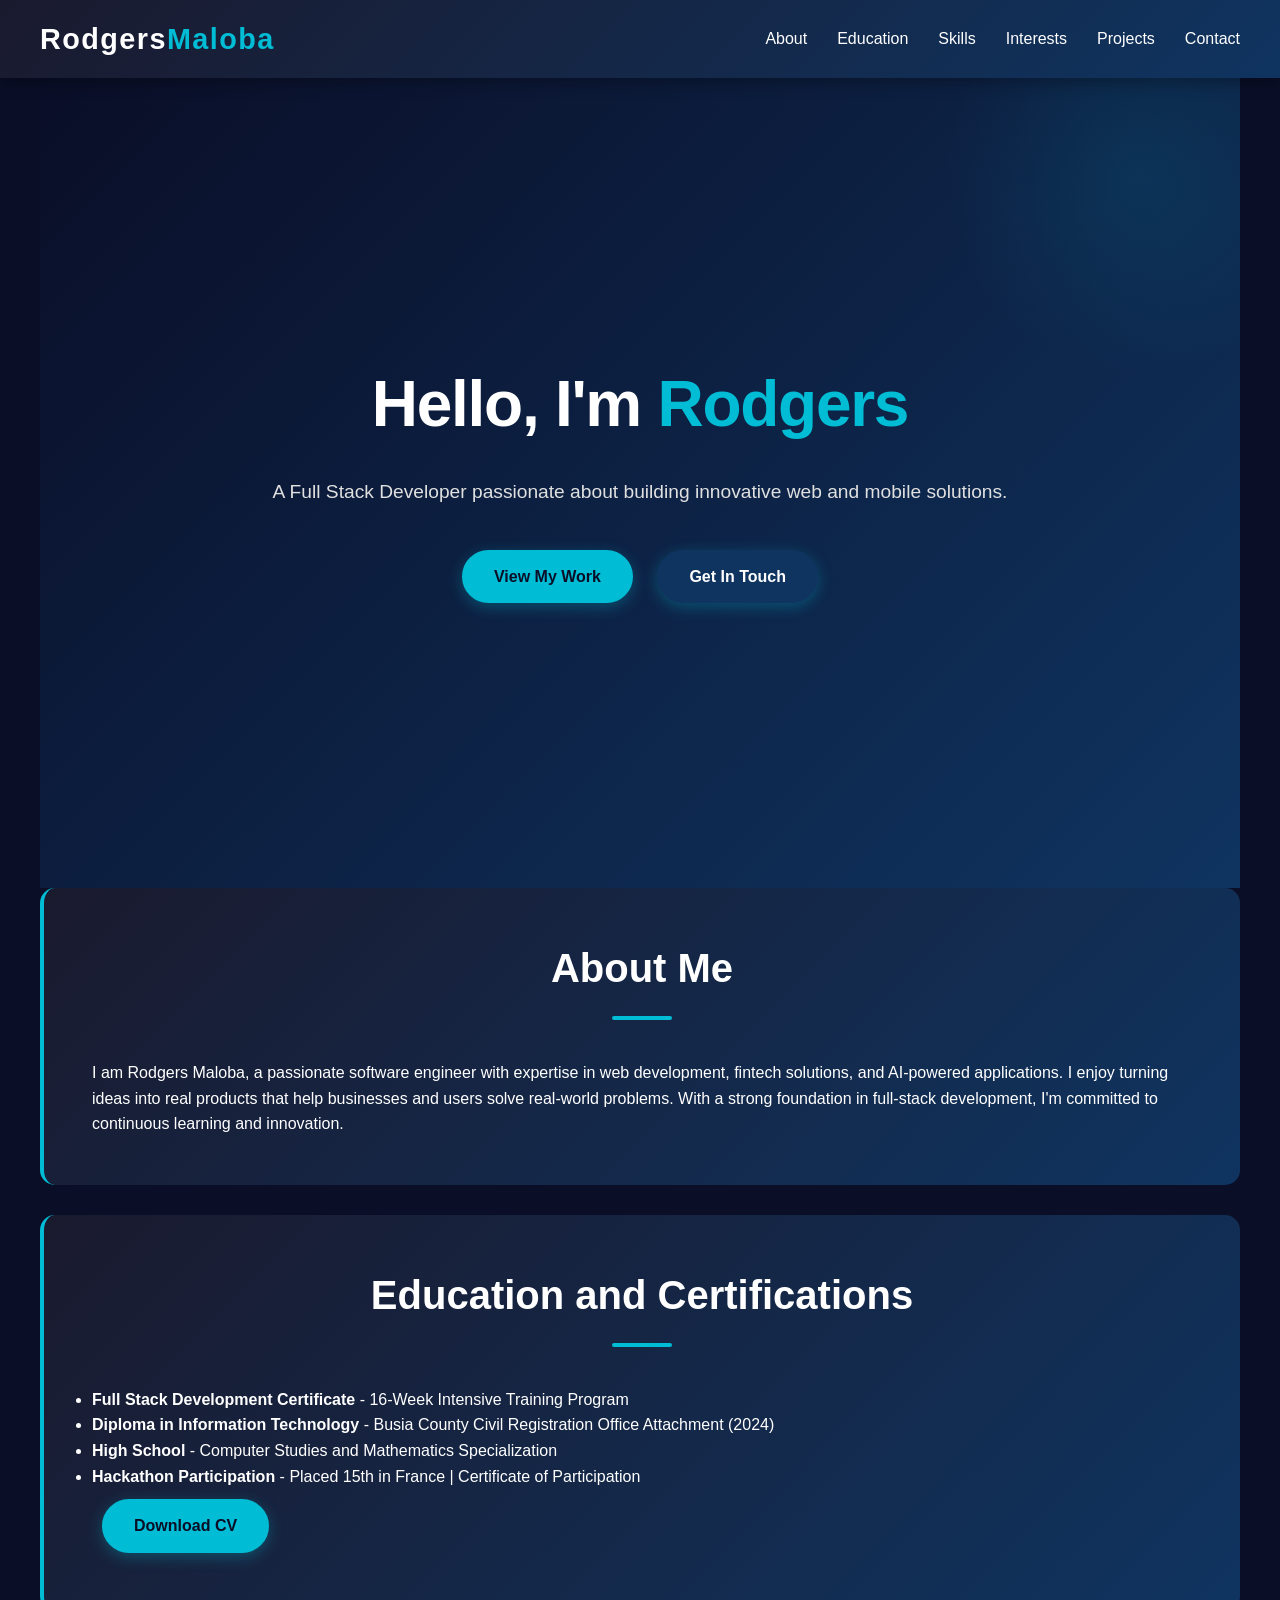
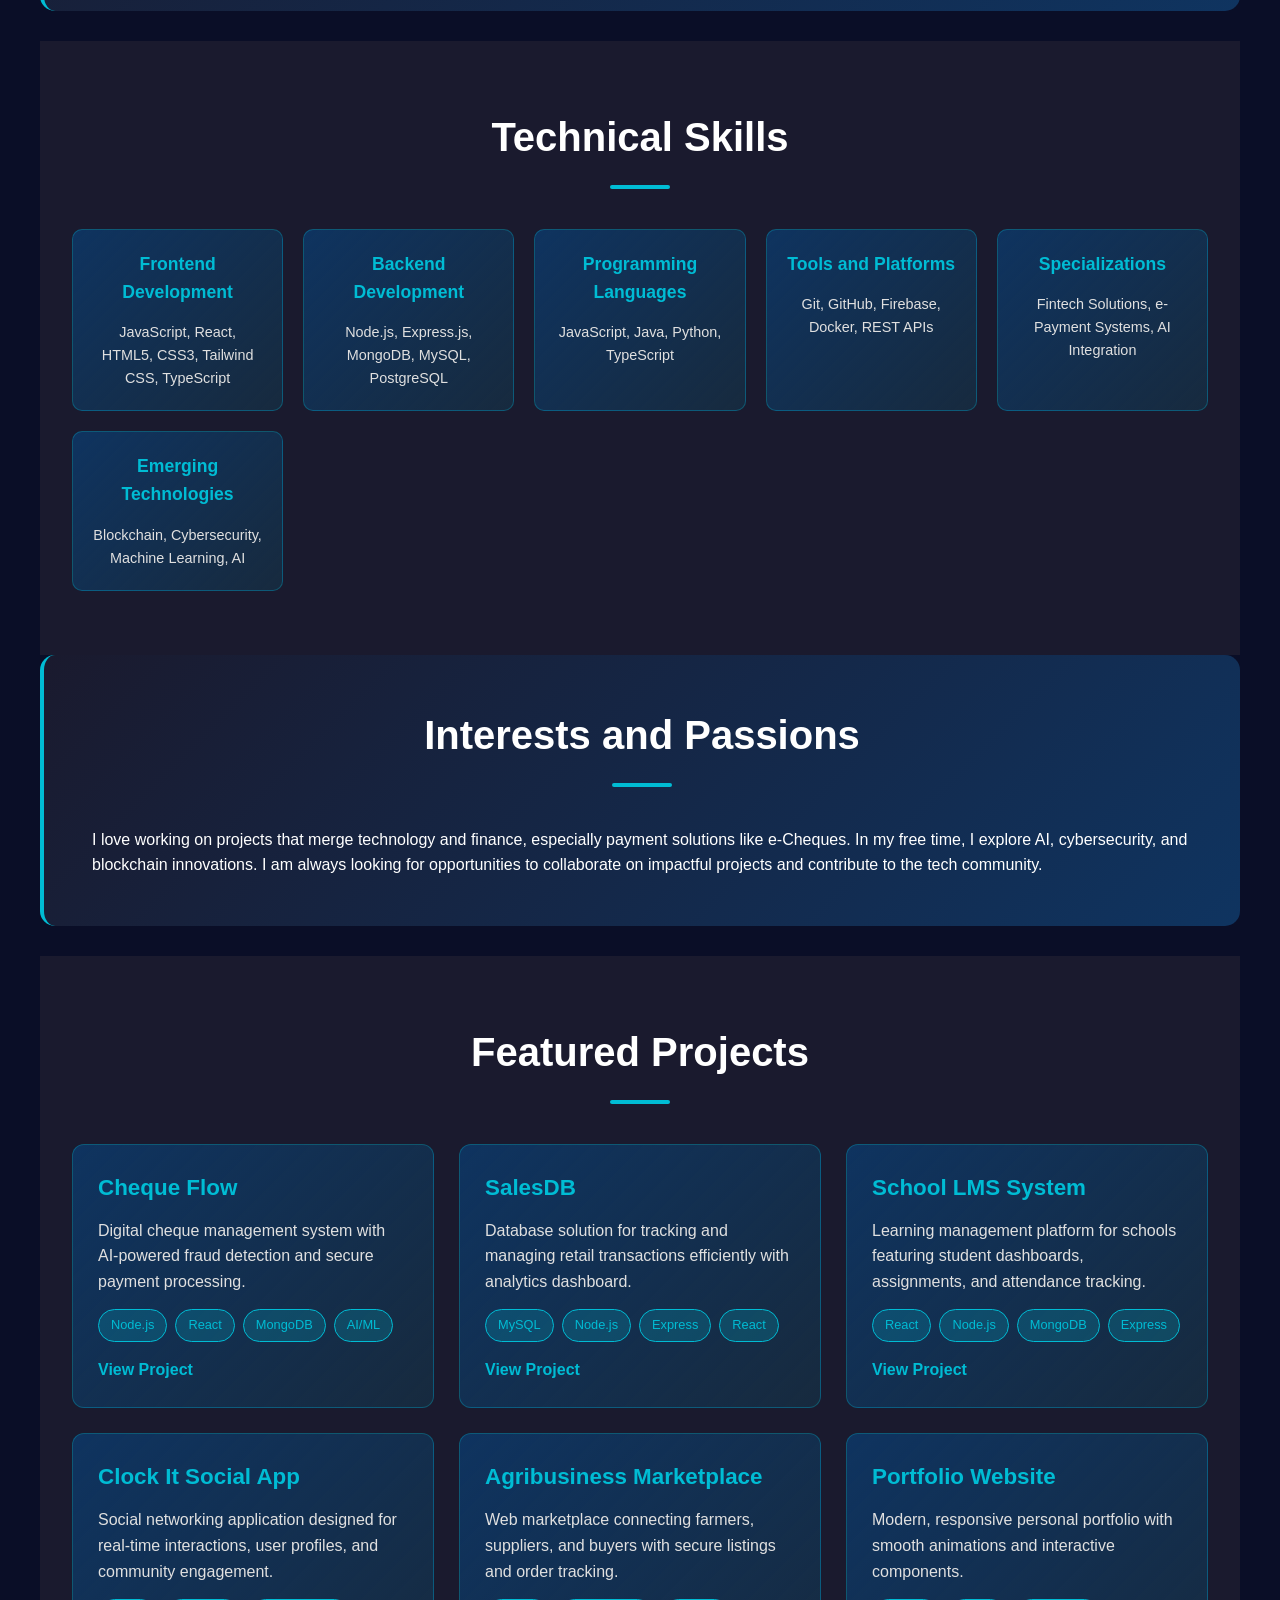
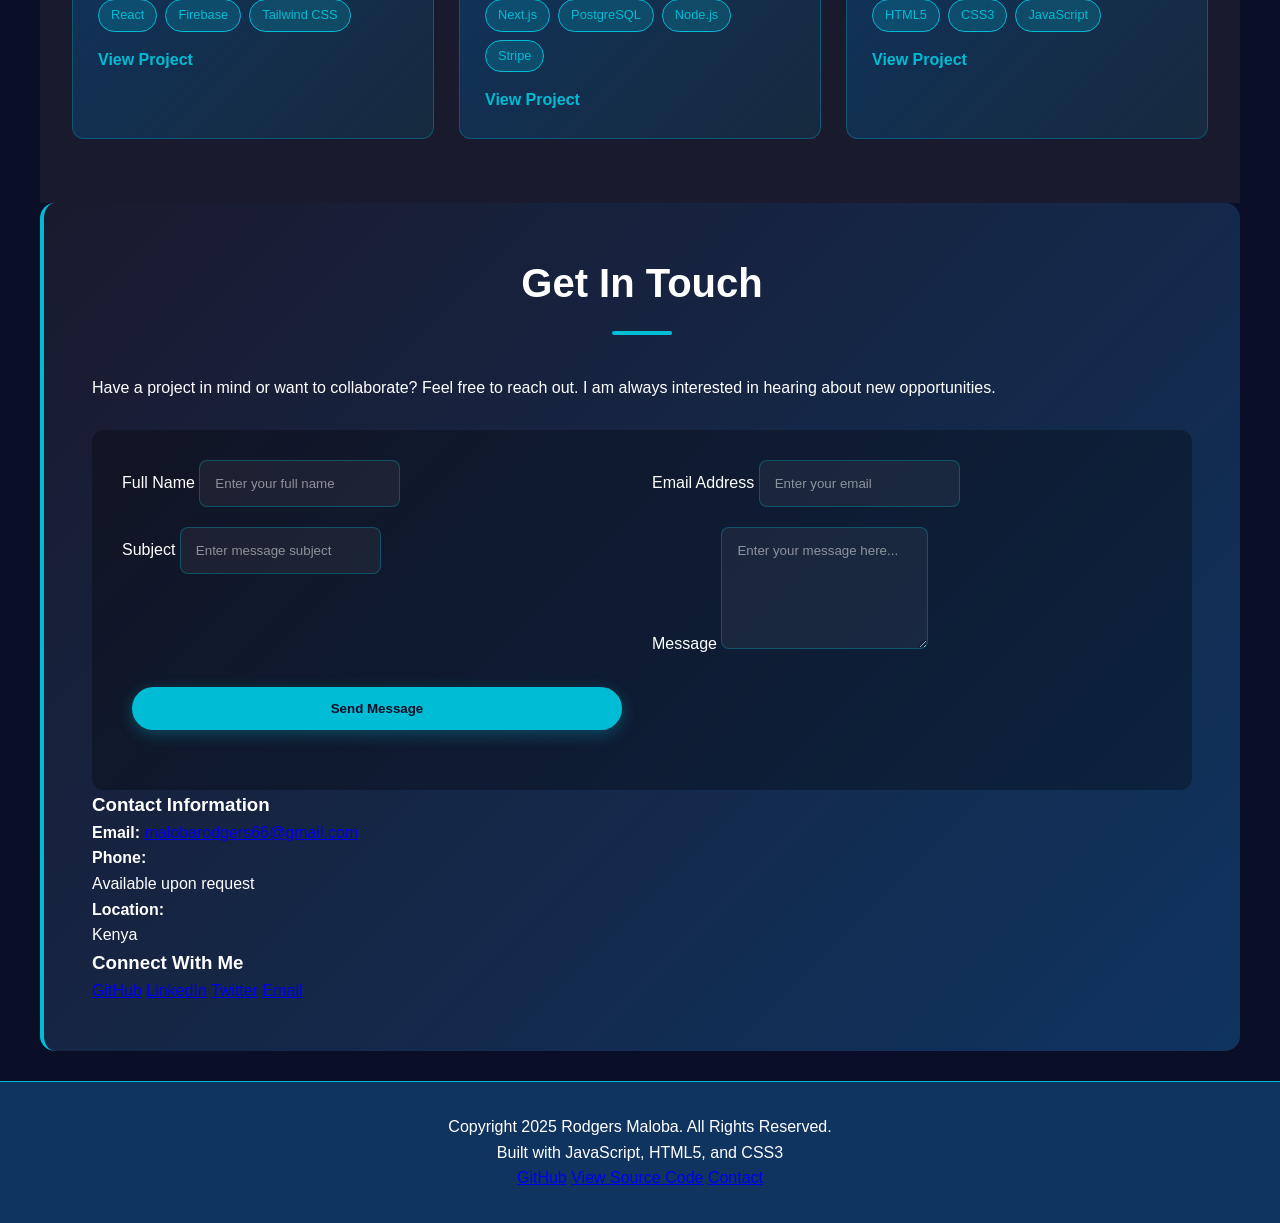
==== commit 166ff611: "Add 16-week Full Stack Development Certificate and Hackathon achievement to education section" ====
--- a/index.html
+++ b/index.html
@@ -51,8 +51,10 @@
     <section id="education" class="education">
         <h2>Education and Certifications</h2>
         <ul>
+            <li><strong>Full Stack Development Certificate</strong> - 16-Week Intensive Training Program</li>
             <li><strong>Diploma in Information Technology</strong> - Busia County Civil Registration Office Attachment (2024)</li>
             <li><strong>High School</strong> - Computer Studies and Mathematics Specialization</li>
+            <li><strong>Hackathon Participation</strong> - Placed 15th in France | Certificate of Participation</li>
         </ul>
         <a href="cv.pdf" download class="btn">Download CV</a>
     </section>
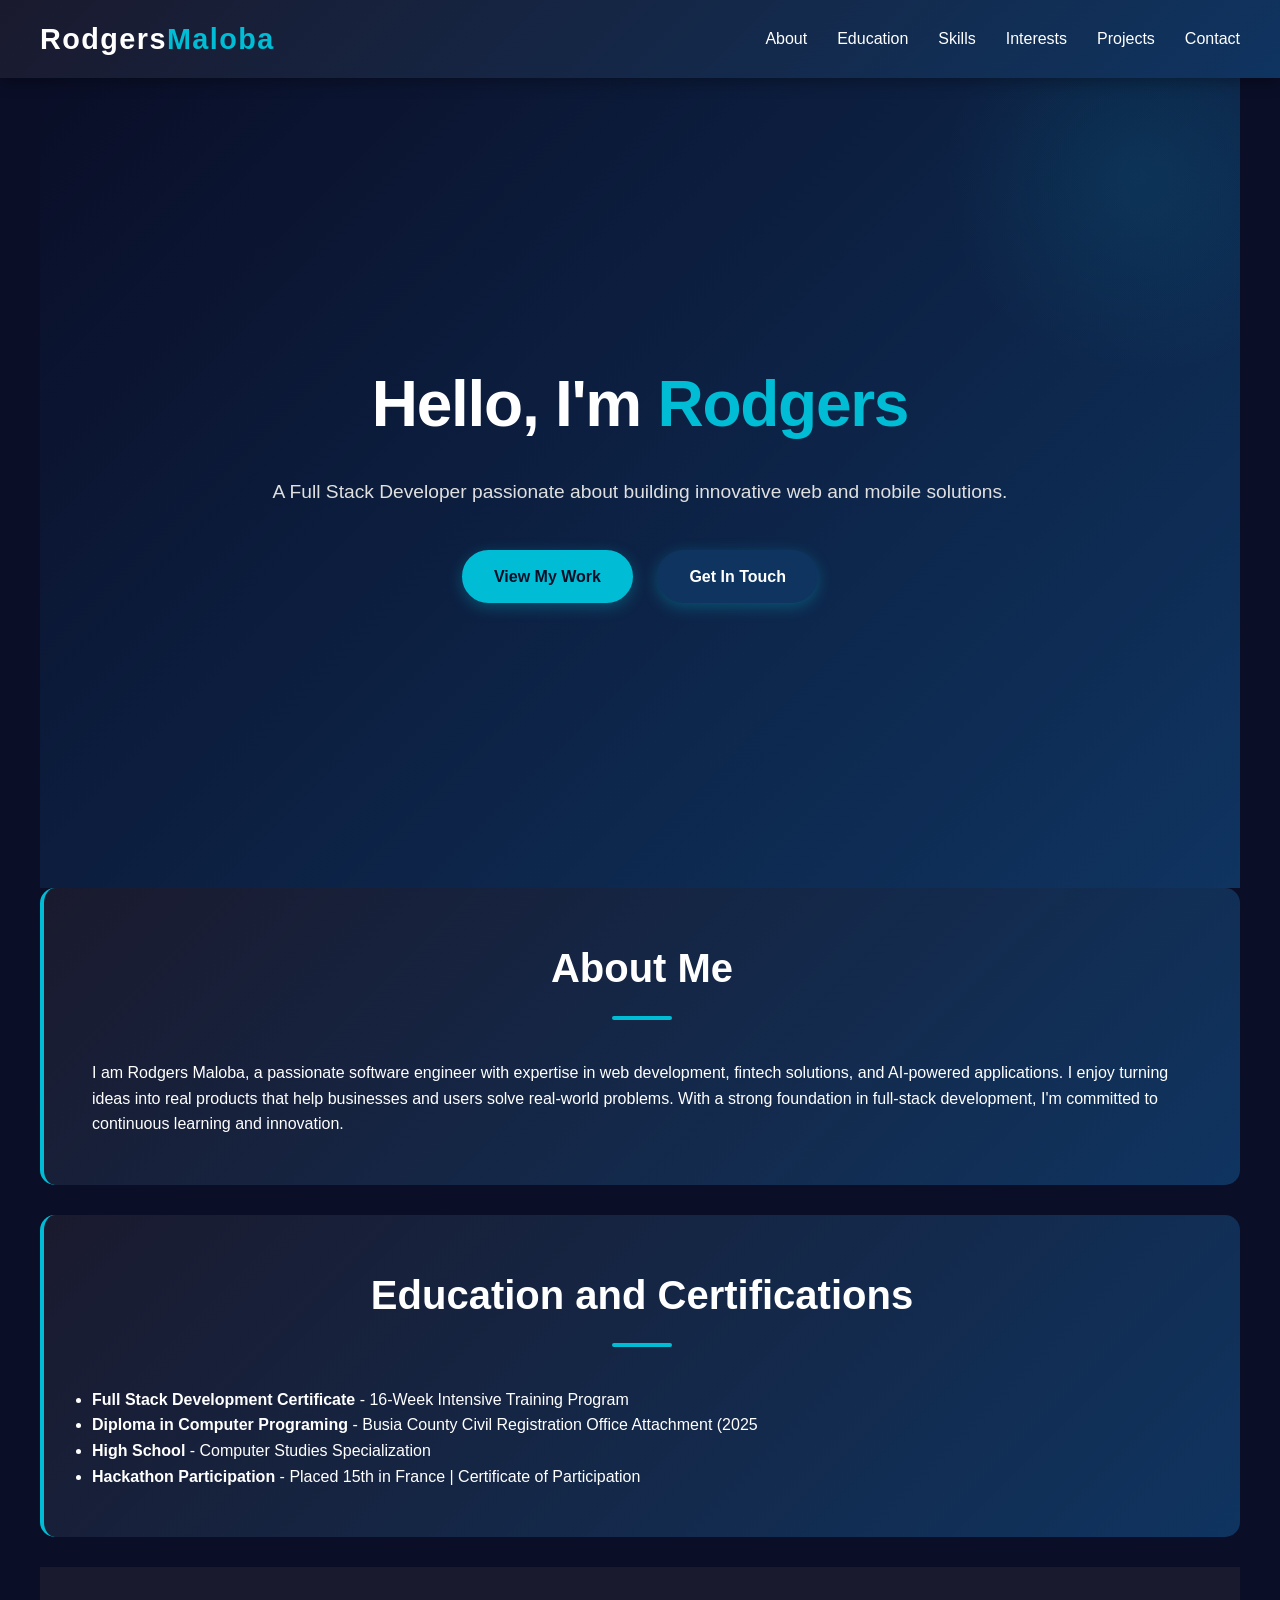
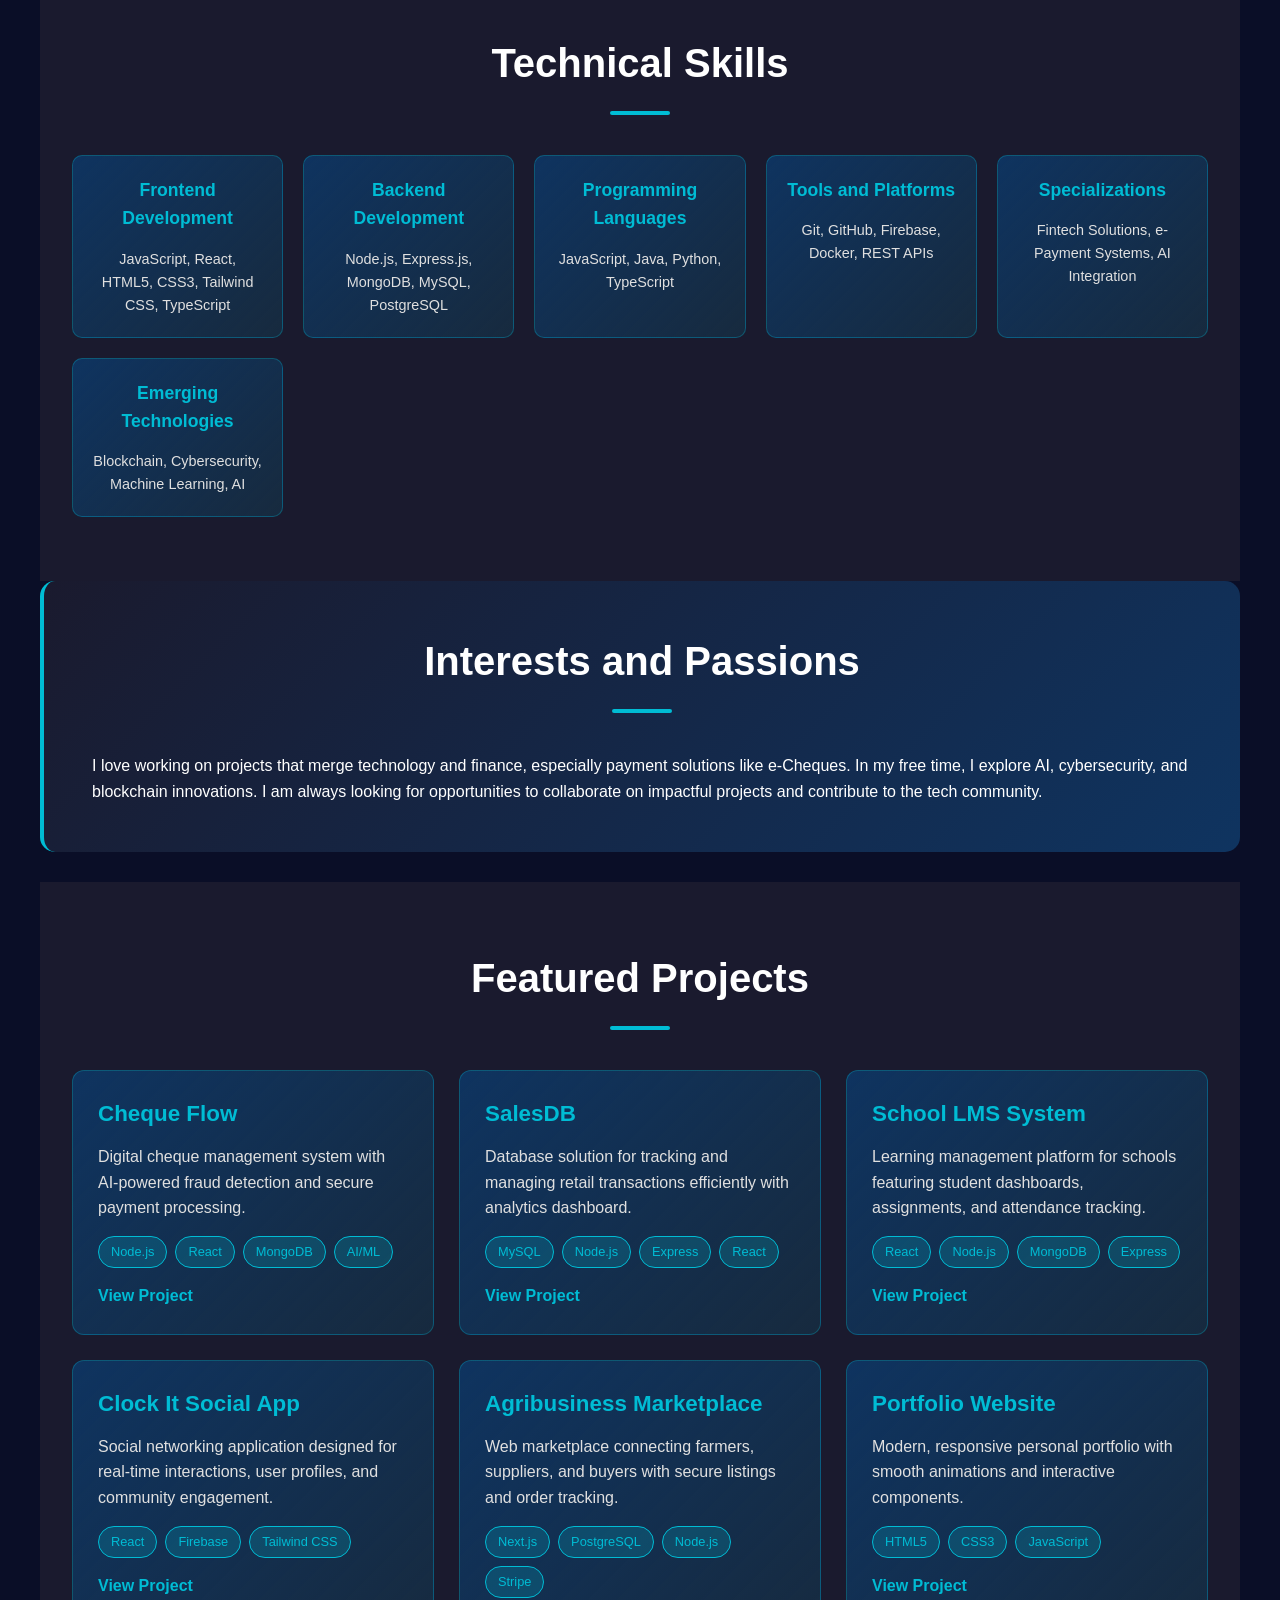
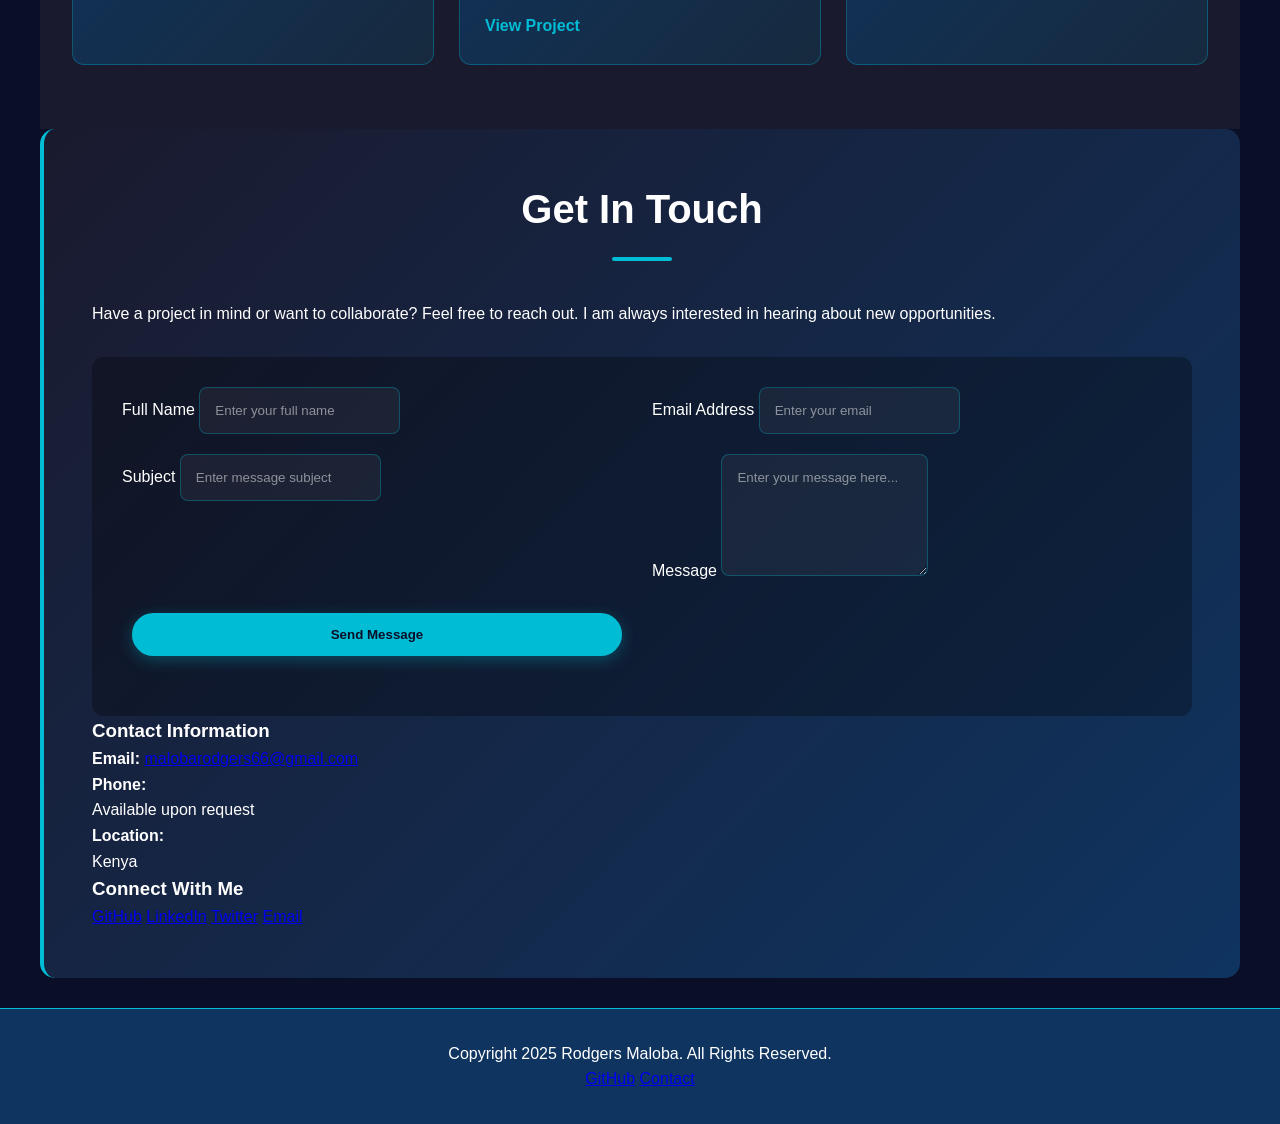
==== commit 50d0291c: "Modify education section and footer content Updated education details and removed footer text." ====
--- a/index.html
+++ b/index.html
@@ -52,11 +52,10 @@
         <h2>Education and Certifications</h2>
         <ul>
             <li><strong>Full Stack Development Certificate</strong> - 16-Week Intensive Training Program</li>
-            <li><strong>Diploma in Information Technology</strong> - Busia County Civil Registration Office Attachment (2024)</li>
-            <li><strong>High School</strong> - Computer Studies and Mathematics Specialization</li>
+            <li><strong>Diploma in Computer Programing </strong> - Busia County Civil Registration Office Attachment (2025</li>
+            <li><strong>High School</strong> - Computer Studies Specialization</li>
             <li><strong>Hackathon Participation</strong> - Placed 15th in France | Certificate of Participation</li>
         </ul>
-        <a href="cv.pdf" download class="btn">Download CV</a>
     </section>
 
     <!-- SKILLS -->
@@ -230,10 +229,8 @@
     <footer>
         <div class="footer-content">
             <p>Copyright 2025 Rodgers Maloba. All Rights Reserved.</p>
-            <p>Built with JavaScript, HTML5, and CSS3</p>
             <div class="footer-links">
                 <a href="https://github.com/roger14-png" target="_blank">GitHub</a>
-                <a href="https://github.com/roger14-png/PORTFOLIO" target="_blank">View Source Code</a>
                 <a href="#contact">Contact</a>
             </div>
         </div>
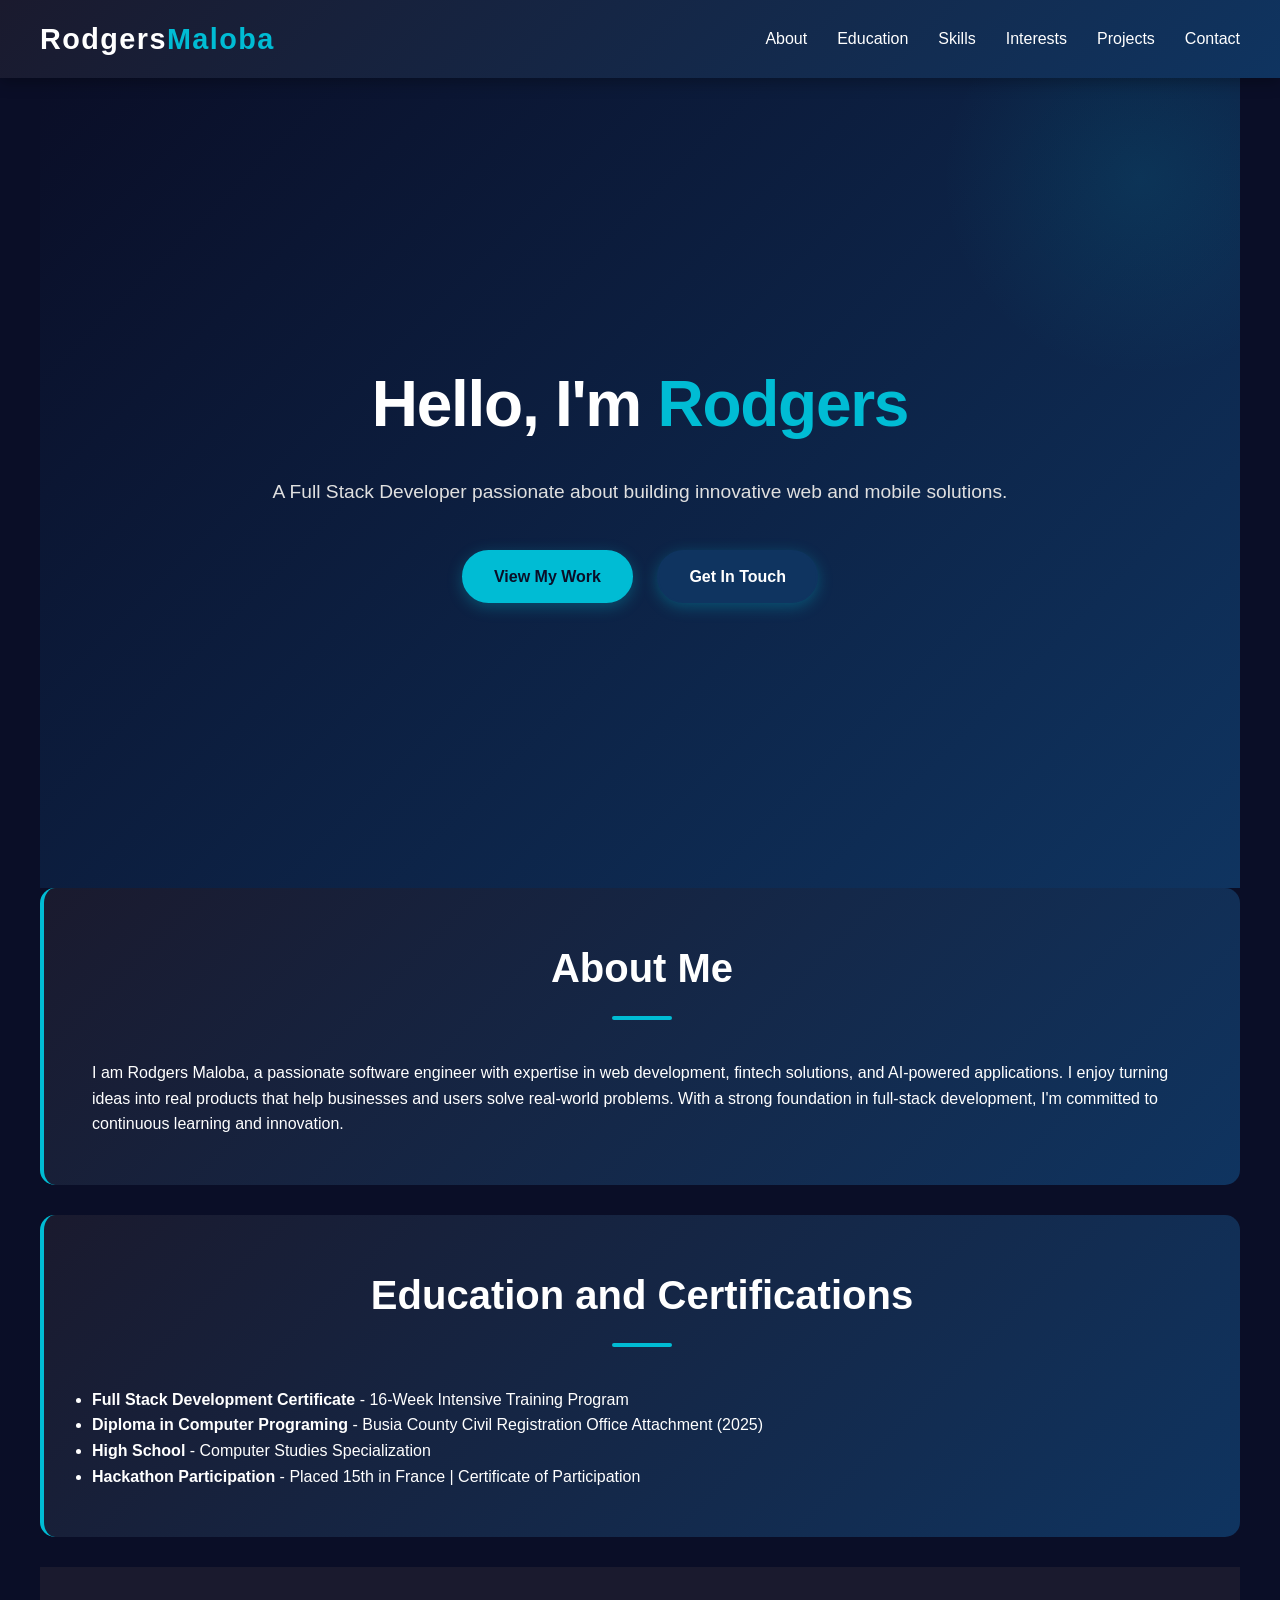
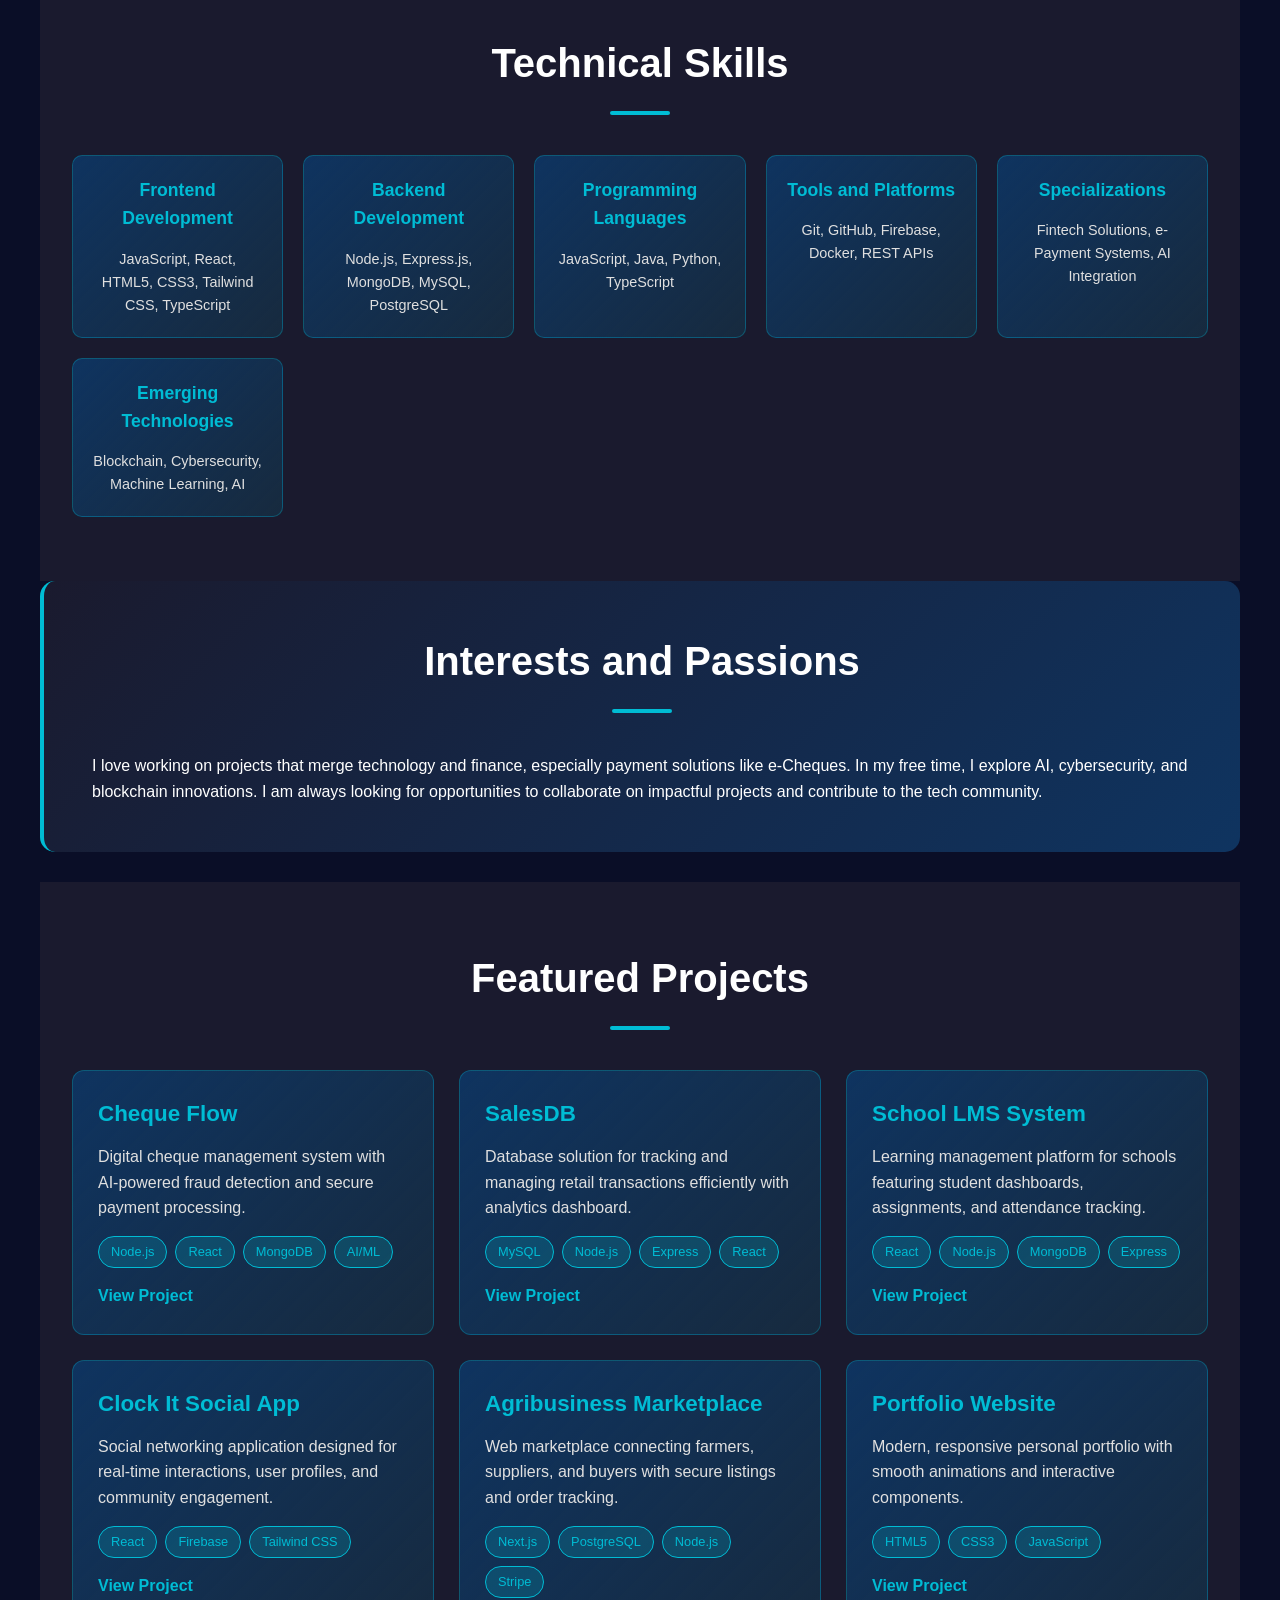
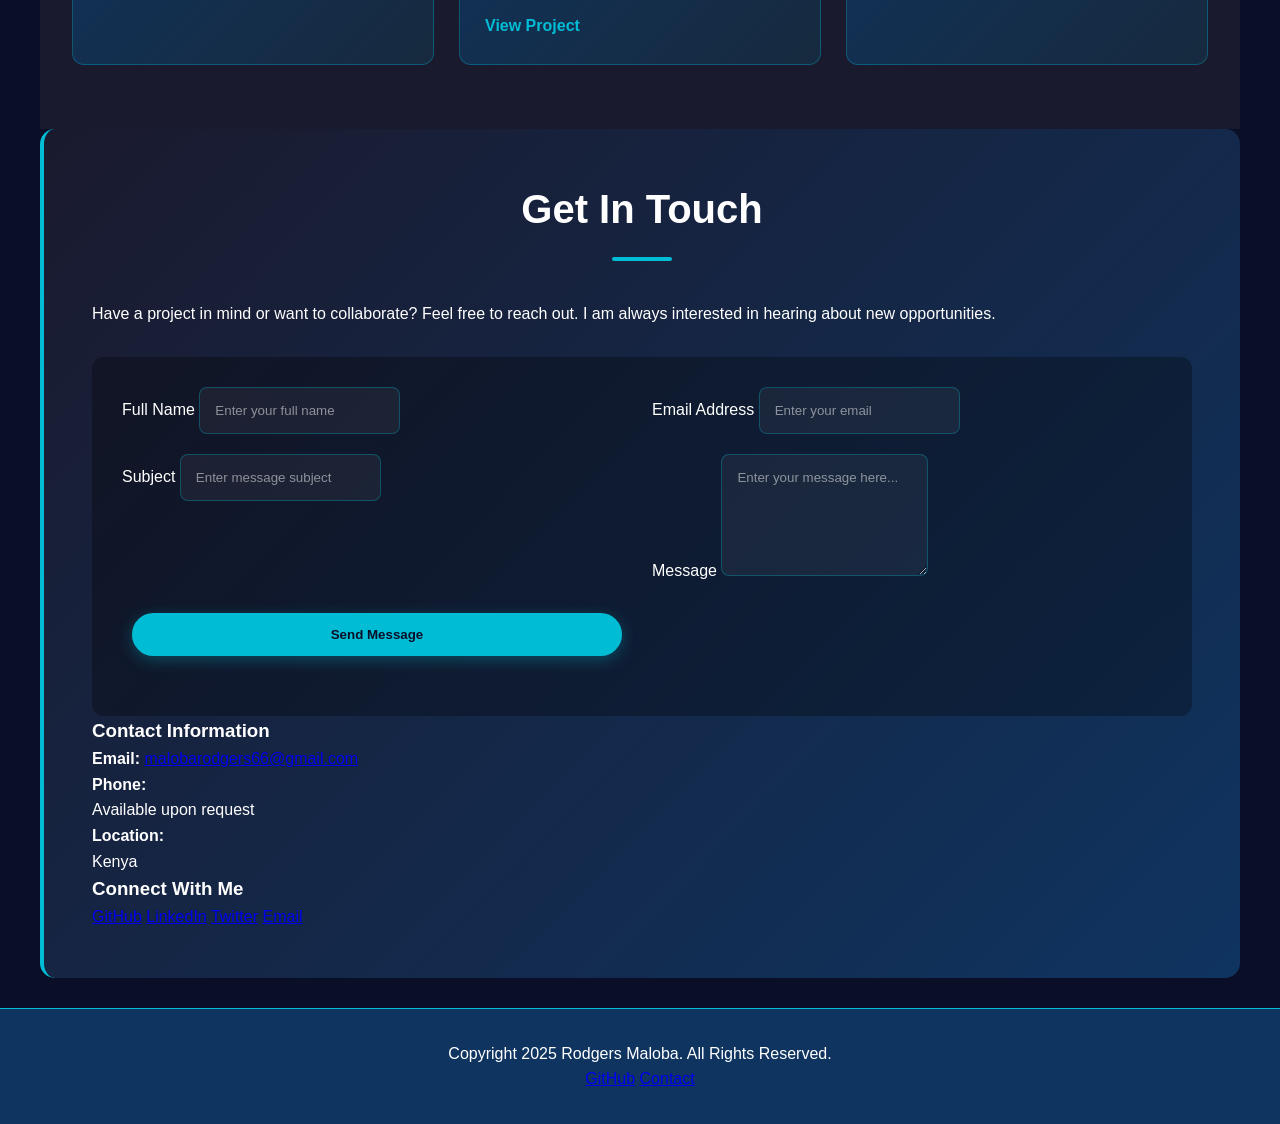
==== commit bc02bcf1: "Fix missing closing parenthesis in education section" ====
--- a/index.html
+++ b/index.html
@@ -52,7 +52,7 @@
         <h2>Education and Certifications</h2>
         <ul>
             <li><strong>Full Stack Development Certificate</strong> - 16-Week Intensive Training Program</li>
-            <li><strong>Diploma in Computer Programing </strong> - Busia County Civil Registration Office Attachment (2025</li>
+            <li><strong>Diploma in Computer Programing </strong> - Busia County Civil Registration Office Attachment (2025)</li>
             <li><strong>High School</strong> - Computer Studies Specialization</li>
             <li><strong>Hackathon Participation</strong> - Placed 15th in France | Certificate of Participation</li>
         </ul>
